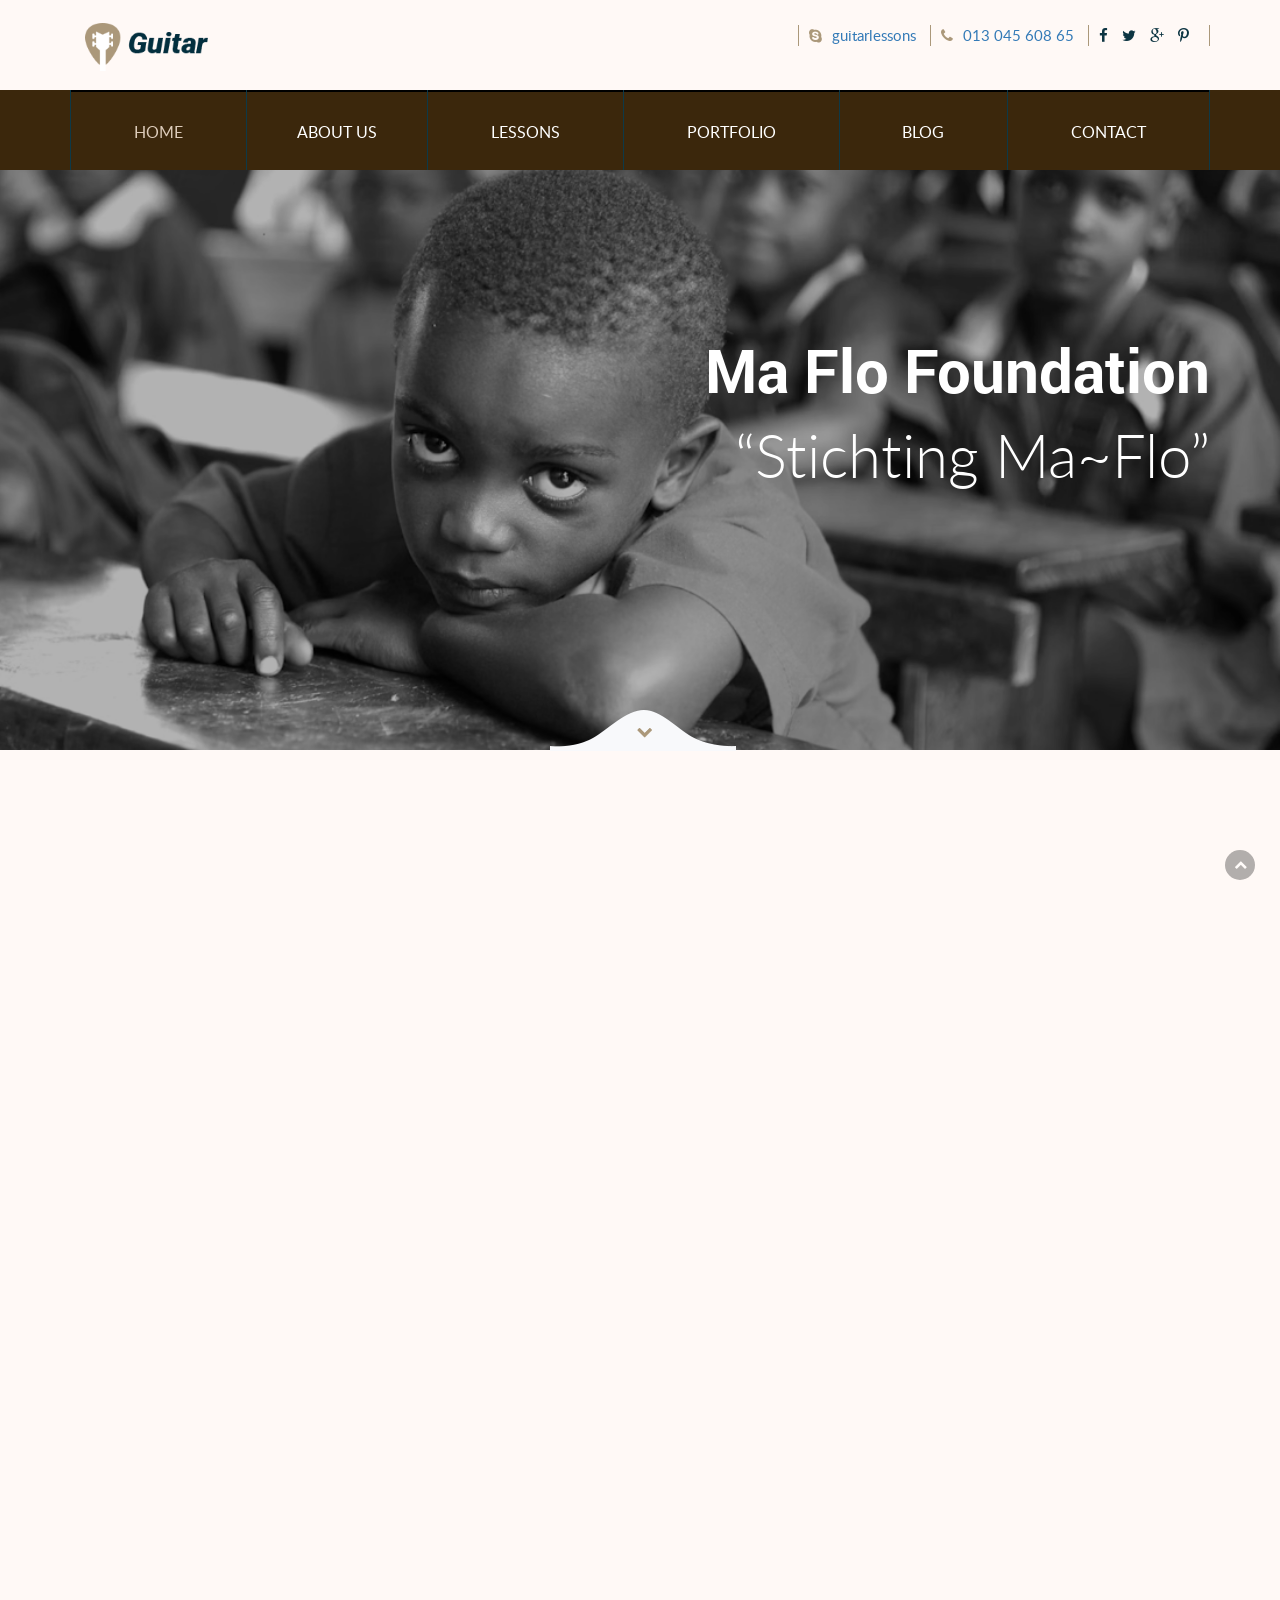
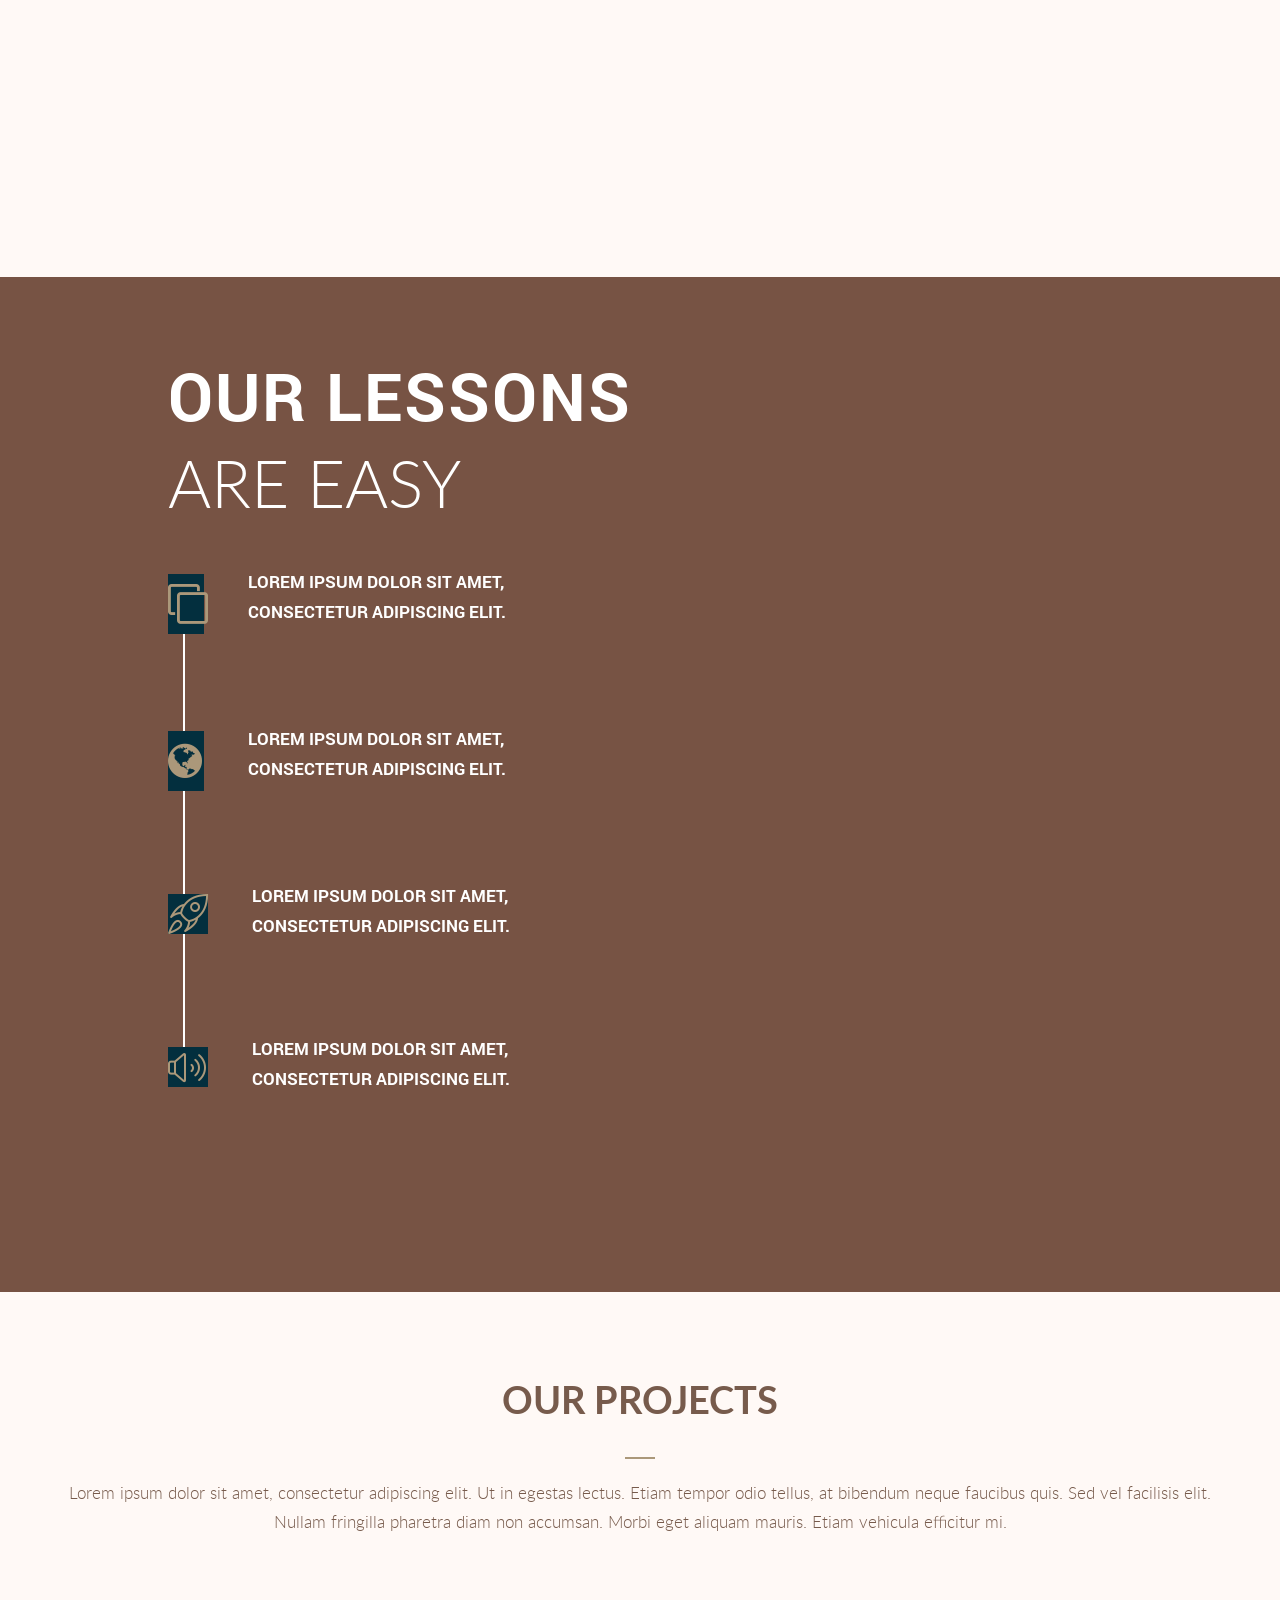
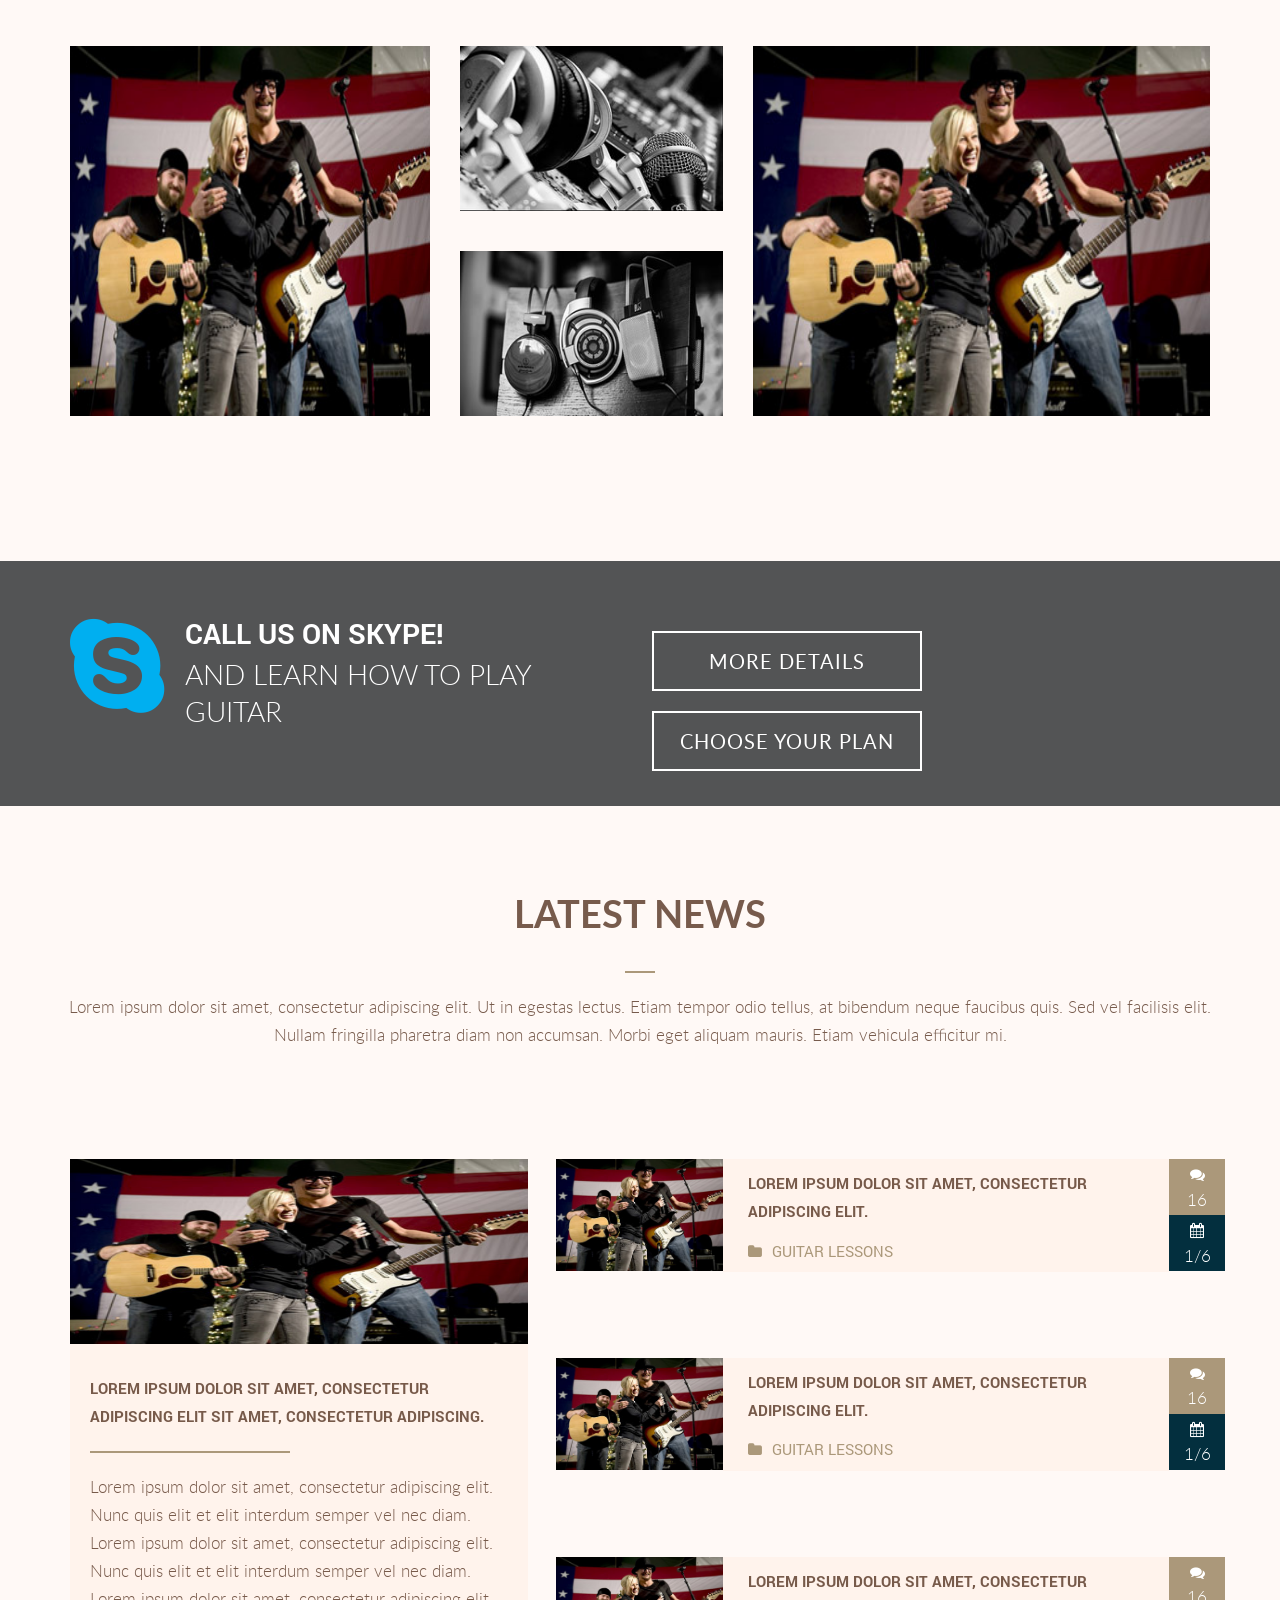
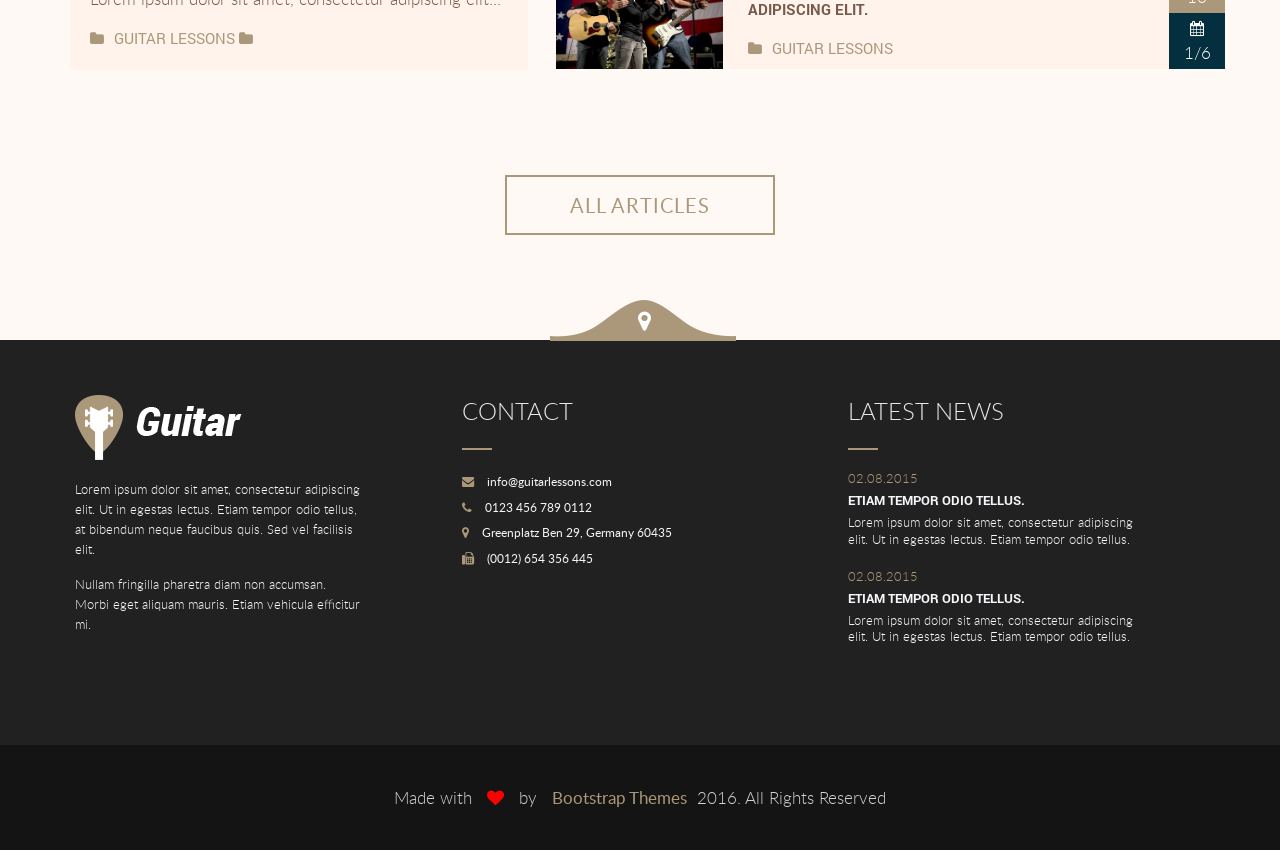
==== theme/actual/index.html @ 255187c0 "New theme" ====
<!doctype html>
<!--[if lt IE 7]>      <html class="no-js lt-ie9 lt-ie8 lt-ie7" lang=""> <![endif]-->
<!--[if IE 7]>         <html class="no-js lt-ie9 lt-ie8" lang=""> <![endif]-->
<!--[if IE 8]>         <html class="no-js lt-ie9" lang=""> <![endif]-->
<!--[if gt IE 8]><!--> <html class="no-js" lang=""> <!--<![endif]-->
    <head>
        <meta charset="utf-8">
        <meta http-equiv="X-UA-Compatible" content="IE=edge,chrome=1">
        <title>Guiter School Education html Template</title>
        <meta name="description" content="">
        <meta name="viewport" content="width=device-width, initial-scale=1">
        <link rel="apple-touch-icon" href="apple-touch-icon.png">


        <link rel="stylesheet" href="assets/css/navmenu/styles.css">
        <link rel="stylesheet" href="assets/css/portfolio.jquery.css">
        <link rel="stylesheet" href="assets/css/fonticons.css">
        <link rel="stylesheet" href="assets/style.css">
        <link rel="stylesheet" href="assets/fonts/stylesheet.css">
        <link rel="stylesheet" href="assets/css/font-awesome.min.css">
        <link rel="stylesheet" href="assets/css/bootstrap.min.css">
        <!--        <link rel="stylesheet" href="assets/css/bootstrap-theme.min.css">-->


        <!--For Plugins external css-->
        <link rel="stylesheet" href="assets/css/plugins.css" />

        <!--Theme custom css -->
        <link rel="stylesheet" href="assets/css/style.css">

        <!--Theme Responsive css-->
        <link rel="stylesheet" href="assets/css/responsive.css" />

        <script src="assets/js/vendor/modernizr-2.8.3-respond-1.4.2.min.js"></script>
    </head>
    <body data-spy="scroll" data-target=".navbar-collapse">
        <!--[if lt IE 8]>
            <p class="browserupgrade">You are using an <strong>outdated</strong> browser. Please <a href="http://browsehappy.com/">upgrade your browser</a> to improve your experience.</p>
        <![endif]-->

        <!--Home page style-->
        <nav>
            <div class="container">
                <div class="nav-top clearfix">
                    <div class="logo">
                        <a  href="" class="navbar-brand"><img src="assets/images/logo.png" alt="Logo" /></a>
                    </div>

                    <div class="head_top_social pull-right">
                        <ul class="list-inline">
                            <li><a href=""><i class="fa fa-skype"></i>guitarlessons</a></li>
                            <li><a href=""><i class="fa fa-phone"></i>013 045 608 65</a></li>
                            <li class="top_socail">
                                <a href=""><i class="fa fa-facebook"></i></a>
                                <a href=""><i class="fa fa-twitter"></i></a>
                                <a href=""><i class="fa fa-google-plus"></i></a>
                                <a href=""><i class="fa fa-pinterest-p"></i></a>
                            </li>

                        </ul>
                    </div>

                    <button class="navbar-toggle" data-target=".navbar-collapse" data-toggle="collapse" type="button">
                        <span class="sr-only">Toggle navigation</span><i class="fa fa-bars"></i>
                    </button>

                </div>
            </div>

            <div class="main-nav navbar-collapse collapse">
                <div class="container">
                    <div class="minilogo">
                        <a  href="" class="navbar-brand"><img src="assets/images/logo2.png" alt="Logo" /></a>
                    </div>
                    <ul class="nav nav-justified">
                        <li><a class="active" href="#home">HOME</a></li>
                        <li><a href="#service">ABOUT US</a></li>
                        <li><a href="#lessons">LESSONS</a></li>
                        <li><a href="#portfolio">PORTFOLIO</a></li>
                        <li><a href="#blog">BLOG</a></li>
                        <li><a href="#contact">CONTACT</a></li>
                    </ul>
                </div>
            </div>
        </nav>



        <section id="home" class="home text-right">
            <div class="overlay">
                <div class="container">
                    <div class="row">
                        <div class="col-sm-8 col-sm-offset-4">
                            <div class="main_home_content">
                                <div class="single_home">
                                    <div class="main_home wow fadeInUp" data-wow-duration="700ms">
                                        <h1>Ma Flo Foundation</h1>
                                        <h1 class="subtitle">&ldquo;Stichting Ma~Flo&rdquo;</h1>

										<!--
                                        <div class="video_play_icon">
                                            <a href="https://www.youtube.com/embed/_l6CQRHIGyg"><i class="fa fa-play-circle-o"></i></a>
                                        </div>
										-->

                                    </div>
                                </div>
                                <div class="single_home">
                                    <div class="main_home wow fadeInUp" data-wow-duration="700ms">
                                        <h1>CHECK OUR VIDEO</h1>
                                        <h1 class="subtitle">LEARNING IN 6 WEEKS</h1>

                                        <div class="video_play_icon">
                                            <a href="https://www.youtube.com/embed/_l6CQRHIGyg"><i class="fa fa-play-circle-o"></i></a>
                                        </div>

                                    </div>
                                </div>
                                <div class="single_home">
                                    <div class="main_home wow fadeInUp" data-wow-duration="700ms">
                                        <h1>CHECK OUR VIDEO</h1>
                                        <h1 class="subtitle">LEARNING IN 6 WEEKS</h1>

                                        <div class="video_play_icon">
                                            <a href="https://www.youtube.com/embed/_l6CQRHIGyg"><i class="fa fa-play-circle-o"></i></a>
                                        </div>

                                    </div>
                                </div>
                            </div>
                        </div>
                    </div>
                </div>
            </div>
        </section>





        <section id="service" class="service">
            <div class="container">
                <div class="row">
                    <a href="#lessons" class="service_border_raund text-center">
                        <img src="assets/images/downicon.png" alt="" />
                    </a>
                    <div class="main_service_area sections text-center">
                        <div class="head_title text-center">
                            <h2>SERVICES</h2>
                            <div class="separator"></div>
                            <p>Lorem ipsum dolor sit amet, consectetur adipiscing elit. Ut in egestas lectus.
                                Etiam tempor odio tellus, at bibendum neque faucibus quis. 
                                Sed vel facilisis elit. Nullam fringilla pharetra diam non accumsan. 
                                Morbi eget aliquam mauris. Etiam vehicula efficitur mi.</p>
                        </div>
                        <div class="col-sm-4">
                            <div class="single_service">
                                <div class="single_service_icon">
                                    <i class="lnr lnr-mic"></i>
                                </div>

                                <h3>RECORDING
                                    SERVICES</h3>
                                <div class="separator"></div>
                            </div>
                        </div>
                        <div class="col-sm-4">
                            <div class="single_service">
                                <div class="single_service_icon">
                                    <i class="lnr lnr-file-add"></i>
                                </div>

                                <h3>YOU GET THE
                                    CERTIFICATE</h3>
                                <div class="separator"></div>
                            </div>
                        </div>
                        <div class="col-sm-4">
                            <div class="single_service">
                                <div class="single_service_icon">
                                    <i class="fa fa-sun-o"></i>
                                </div>

                                <h3>ALL LESSONS ARE
                                    VIA SKYPE</h3>
                                <div class="separator"></div>
                            </div>
                        </div>

                    </div>
                </div>
            </div>
        </section>


        <section id="lessons" class="lessons">
            <div class="container">
                <div class="row">
                    <div class="main_lessons">
                        <div class="col-sm-8 col-sm-offset-1">
                            <div class="main_lessons_area sections">
                                <div class="lesson_title">
                                    <h1>Our LESSONS</h1>
                                    <p>ARE EASY</p>
                                </div>
                                <div class="lesson_content">
                                    <ul class="lessonsborder">
                                        <li> <i class="fa fa-clone"></i> <a href="">Lorem ipsum dolor sit amet, consectetur adipiscing elit.</a></li>
                                        <li> <i class="fa fa-globe"></i> <a href="">Lorem ipsum dolor sit amet, consectetur adipiscing elit.</a></li>
                                        <li> <i class="lnr lnr-rocket"></i> <a href="">Lorem ipsum dolor sit amet, consectetur adipiscing elit.</a></li>
                                        <li> <i class="lnr lnr-volume-high"></i> <a href="">Lorem ipsum dolor sit amet, consectetur adipiscing elit.</a></li>

                                    </ul>
                                </div>
                            </div>
                        </div>
                    </div>
                </div>
            </div>
        </section>


        <section id="portfolio" class="portfolio">
            <div class="container">
                <div class="row">
                    <div class="main_portfolio sections">
                        <div class="head_title text-center">
                            <h2>OUR PROJECTS</h2>
                            <div class="separator"></div>
                            <p>Lorem ipsum dolor sit amet, consectetur adipiscing elit. Ut in egestas lectus. 
                                Etiam tempor odio tellus, at bibendum neque faucibus quis. 
                                Sed vel facilisis elit. Nullam fringilla pharetra diam non accumsan. 
                                Morbi eget aliquam mauris. Etiam vehicula efficitur mi.</p>
                        </div>


                        <div class="mymodalcontentarea modal fade bs-example-modal-lg" id="myModal" tabindex="-1" role="dialog" aria-labelledby="myLargeModalLabel">
                            <div class="modal-dialog modal-lg">
                                <div class="modal-content">
                                    <!--<div class="modal-header">
                                        <button type="button" class="close" data-dismiss="modal" aria-label="Close"><span aria-hidden="true">&times;</span></button>
                                        
                                    </div>-->
                                    <div class="modal-body">
                                        <div class="row">
                                            <div id="carousel-example-generic" class="carousel slide" data-ride="carousel">
                                                <!-- Indicators -->
                                                <ol class="carousel-indicators">
                                                    <li data-target="#carousel-example-generic" data-slide-to="0" class="active"></li>
                                                    <li data-target="#carousel-example-generic" data-slide-to="1"></li>
                                                    <li data-target="#carousel-example-generic" data-slide-to="2"></li>
                                                </ol>

                                                <!-- Wrapper for slides -->
                                                <div class="carousel-inner" role="listbox">
                                                    <div class="item active">
                                                        <div class="col-sm-7">
                                                            <div class="single_left_content">
                                                                <img src="assets/images/blog1.jpg" alt="" />
                                                            </div>
                                                        </div>
                                                        <div class="col-sm-5">
                                                            <div class="single_right_content">
                                                                <div class="singel_top_modal_content">
                                                                    <a class="modal_folder" href=""><i class="fa fa-folder"></i>SHOWS</a>
                                                                    <a class="modal_calander" href=""><i class="fa fa-calendar"></i>21/03/2016</a>
                                                                </div>
                                                                <div class="single_modal_content">
                                                                    <p class="subtitle">Lorem ipsum dolor sit amet, consec
                                                                        tetur adipiscing elit.</p>
                                                                    <div class="separator2"></div>
                                                                    <p>Lorem ipsum dolor sit amet, consectetur adipiscing elit. Ut in egestas lectus. 
                                                                        Etiam tempor odio tellus, at bibendum neque faucibus quis. Sed vel facilisis elit. 
                                                                        Nullam fringilla pharetra diam non accumsan. Morbi eget aliquam mauris.
                                                                        Etiam vehicula efficitur mi.</p>

                                                                    <a href="" class="btn btn-primary">Go To Project</a>
                                                                </div>
                                                                <div class="modal_socail">
                                                                    <p>
                                                                        share: <a href=""><i class="fa fa-facebook"></i></a>
                                                                        <a href=""><i class="fa fa-twitter"></i></a>
                                                                        <a href=""><i class="fa fa-google-plus"></i></a>
                                                                    </p>
                                                                </div>
                                                            </div>
                                                        </div>

                                                    </div>
                                                    <div class="item">
                                                        <div class="col-sm-7">
                                                            <div class="single_left_content">
                                                                <img src="assets/images/blog1.jpg" alt="" />
                                                            </div>
                                                        </div>
                                                        <div class="col-sm-5">
                                                            <div class="single_right_content">
                                                                <div class="singel_top_modal_content">
                                                                    <a class="modal_folder" href=""><i class="fa fa-folder"></i>SHOWS</a>
                                                                    <a class="modal_calander" href=""><i class="fa fa-calendar"></i>21/03/2016</a>
                                                                </div>
                                                                <div class="single_modal_content">
                                                                    <p class="subtitle">Lorem ipsum dolor sit amet, consec
                                                                        tetur adipiscing elit.</p>
                                                                    <div class="separator2"></div>
                                                                    <p>Lorem ipsum dolor sit amet, consectetur adipiscing elit. Ut in egestas lectus. 
                                                                        Etiam tempor odio tellus, at bibendum neque faucibus quis. Sed vel facilisis elit. 
                                                                        Nullam fringilla pharetra diam non accumsan. Morbi eget aliquam mauris.
                                                                        Etiam vehicula efficitur mi.</p>

                                                                    <a href="" class="btn btn-primary">Go To Project</a>
                                                                </div>
                                                                <div class="modal_socail">
                                                                    <p>
                                                                        share: <a href=""><i class="fa fa-facebook"></i></a>
                                                                        <a href=""><i class="fa fa-twitter"></i></a>
                                                                        <a href=""><i class="fa fa-google-plus"></i></a>
                                                                    </p>
                                                                </div>
                                                            </div>
                                                        </div>

                                                    </div>
                                                    <div class="item">
                                                        <div class="col-sm-7">
                                                            <div class="single_left_content">
                                                                <img src="assets/images/blog1.jpg" alt="" />
                                                            </div>
                                                        </div>
                                                        <div class="col-sm-5">
                                                            <div class="single_right_content">
                                                                <div class="singel_top_modal_content">
                                                                    <a class="modal_folder" href=""><i class="fa fa-folder"></i>SHOWS</a>
                                                                    <a class="modal_calander" href=""><i class="fa fa-calendar"></i>21/03/2016</a>
                                                                </div>
                                                                <div class="single_modal_content">
                                                                    <p class="subtitle">Lorem ipsum dolor sit amet, consec
                                                                        tetur adipiscing elit.</p>
                                                                    <div class="separator2"></div>
                                                                    <p>Lorem ipsum dolor sit amet, consectetur adipiscing elit. Ut in egestas lectus. 
                                                                        Etiam tempor odio tellus, at bibendum neque faucibus quis. Sed vel facilisis elit. 
                                                                        Nullam fringilla pharetra diam non accumsan. Morbi eget aliquam mauris.
                                                                        Etiam vehicula efficitur mi.</p>

                                                                    <a href="" class="btn btn-primary">Go To Project</a>
                                                                </div>
                                                                <div class="modal_socail">
                                                                    <p>
                                                                        share: <a href=""><i class="fa fa-facebook"></i></a>
                                                                        <a href=""><i class="fa fa-twitter"></i></a>
                                                                        <a href=""><i class="fa fa-google-plus"></i></a>
                                                                    </p>
                                                                </div>
                                                            </div>
                                                        </div>

                                                    </div>
                                                </div>
                                            </div>

                                        </div>

                                    </div>
                                    <div class="modal-footer">
                                        <button type="button" class="close" data-dismiss="modal" aria-label="Close"><span aria-hidden="true">&times;</span></button>
                                    </div>
                                </div>
                            </div>

                        </div>


                        <div class="main_portfolio_content_area">
                            <div class="main_portfolio_content">
                                <div class="single_portfolio_content">
                                    <div class="col-sm-4 col-xs-12">
                                        <div data-toggle="modal" data-target="#myModal" class="single_content_item">                                           
                                            <img src="assets/images/blog1.jpg" alt="" />
                                            <div class="single_portfolio_overlay">
                                                <a href=""><i class="fa fa-folder"></i> Music</a>
                                            </div>
                                        </div>
                                    </div>
                                    <div class="col-sm-3 col-xs-12">
                                        <div class="row">
                                            <div class="col-sm-12 col-xs-12">
                                                <div data-toggle="modal" data-target="#myModal" class="single_content_item single_content_item2">
                                                    <img src="assets/images/pf3.jpg" alt="" />
                                                    <div class="single_portfolio_overlay">
                                                        <a href=""><i class="fa fa-folder"></i> Music</a>
                                                    </div>
                                                </div> 
                                            </div>
                                            <div class="col-sm-12 col-xs-12">
                                                <div data-toggle="modal" data-target="#myModal" class="single_content_item single_content_item2">
                                                    <img src="assets/images/pf33.jpg" alt="" />
                                                    <div class="single_portfolio_overlay">
                                                        <a href=""><i class="fa fa-folder"></i> Music</a>
                                                    </div>
                                                </div>
                                            </div>
                                        </div>
                                    </div>
                                    <div class="col-sm-5 col-xs-12">
                                        <div data-toggle="modal" data-target="#myModal" class="single_content_item">
                                            <img src="assets/images/blog1.jpg" alt="" />
                                            <div class="single_portfolio_overlay">
                                                <a href=""><i class="fa fa-folder"></i> Music</a>
                                            </div>
                                        </div>
                                    </div>
                                </div>
                            </div>
                        </div>
                    </div>
                </div>
            </div>
        </section>



        <section id="callus" class="callus">
		<div class="callus_overlay">
            <div class="container">
                <div class="row">
                    <div class="main_callus">
                        <div class="col-sm-6 col-xs-12">
                            <div class="single_callus">
                                <div class="skypeicon_left">
                                    <i class="fa fa-skype"></i>
                                </div>
                                <div class="skypeicon_right">
                                    <h2>Call us on Skype!</h2>
                                    <h3>AND LEARN HOW TO PLAY GUITAR</h3>
                                </div>
                            </div>
                        </div>
                        <div class="col-sm-6 col-xs-12">
                            <div class="single_callus_right">
                                <a href="" class="btn btn-larg">MORE DETAILS</a>
                                <a href="" class="btn btn-larg">CHOOSE YOUR PLAN</a>
                            </div>
                        </div>
                    </div>
                </div>
            </div>
		</div>
        </section>


        <section id="blog" class="news">
            <div class="container">
                <div class="row">
                    <div class="main_news sections">
                        <div class="head_title text-center">
                            <h2>LATEST NEWS</h2>
                            <div class="separator"></div>
                            <p>Lorem ipsum dolor sit amet, consectetur adipiscing elit. Ut in egestas lectus. 
                                Etiam tempor odio tellus, at bibendum neque faucibus quis. 
                                Sed vel facilisis elit. Nullam fringilla pharetra diam non accumsan. 
                                Morbi eget aliquam mauris. Etiam vehicula efficitur mi.</p>
                        </div>


                        <div class="main_news_content_area">
                            <div class="main_news_content">
                                <div class="col-sm-5 ">
                                    <div class="single_news_content_left">
                                        <div class="news_content_left_thumbnail">
                                            <img src="assets/images/blog1.jpg" alt="" />
                                        </div>
                                        <div class="news_content_left_content">
                                            <p class="subtitle">Lorem ipsum dolor sit amet, consectetur adipiscing elit sit amet, consectetur adipiscing.</p>
                                            <div class="separator2"></div>
                                            <p>Lorem ipsum dolor sit amet, consectetur adipiscing elit. Nunc quis elit et elit interdum semper vel nec diam. 
                                                Lorem ipsum dolor sit amet, consectetur adipiscing elit. Nunc quis elit et elit interdum semper vel nec diam. 
                                                Lorem ipsum dolor sit amet, consectetur adipiscing elit...</p>

                                            <div class="news_content_left_bottom">
                                                <a class="news_icon" href=""><i class="fa fa-folder"></i>guitar lessons</a>
                                                <a href="" class="news_right_icon"><i class="fa fa-folder"></i></a>
                                            </div>
                                        </div>

                                    </div>
                                </div>
                                <div class="col-sm-7 col-xs-12">
                                    <div class="news_right_content">
                                        <div class="single_news_right_content">
                                            <div class="row">
                                                <div class="col-sm-3 col-xs-3 no-padding">
                                                    <div class="single_right_img">
                                                        <img src="assets/images/blog1.jpg" alt="" />
                                                    </div>
                                                </div>
                                                <div class="col-sm-8 col-xs-8 no-padding">
                                                    <div class="single_right_content">
                                                        <p class="subtitle">Lorem ipsum dolor sit amet, consectetur adipiscing elit.</p>
                                                        <a class="news_icon" href=""><i class="fa fa-folder"></i>guitar lessons</a>
                                                    </div>
                                                </div>
                                                <div class="col-sm-1 col-xs-1 no-padding">
                                                    <div class="single_icon_area text-center">
                                                        <div class="single_icon_content">
                                                            <i class="fa fa-comments"></i>
                                                            <p href="">16</p>
                                                        </div>
                                                        <div class="single_icon_content single_icon_content_calander">
                                                            <i class="fa fa-calendar"></i>
                                                            <p href="">1/6</p>
                                                        </div>
                                                    </div>
                                                </div>
                                            </div>
                                        </div>
                                        <div class="single_news_right_content">
                                            <div class="row">
                                                <div class="col-sm-3 col-xs-3 no-padding">
                                                    <div class="single_right_img">
                                                        <img src="assets/images/blog1.jpg" alt="" />
                                                    </div>
                                                </div>
                                                <div class="col-sm-8 col-xs-8 no-padding">
                                                    <div class="single_right_content">
                                                        <p class="subtitle">Lorem ipsum dolor sit amet, consectetur adipiscing elit.</p>
                                                        <a class="news_icon" href=""><i class="fa fa-folder"></i>guitar lessons</a>
                                                    </div>
                                                </div>
                                                <div class="col-sm-1 col-xs-1 no-padding">
                                                    <div class="single_icon_area text-center">
                                                        <div class="single_icon_content">
                                                            <i class="fa fa-comments"></i>
                                                            <p href="">16</p>
                                                        </div>
                                                        <div class="single_icon_content single_icon_content_calander">
                                                            <i class="fa fa-calendar"></i>
                                                            <p href="">1/6</p>
                                                        </div>
                                                    </div>
                                                </div>
                                            </div>
                                        </div>
                                        <div class="single_news_right_content">
                                            <div class="row">
                                                <div class="col-sm-3 col-xs-3 no-padding">
                                                    <div class="single_right_img">
                                                        <img src="assets/images/blog1.jpg" alt="" />
                                                    </div>
                                                </div>
                                                <div class="col-sm-8 col-xs-8 no-padding">
                                                    <div class="single_right_content">
                                                        <p class="subtitle">Lorem ipsum dolor sit amet, consectetur adipiscing elit.</p>
                                                        <a class="news_icon" href=""><i class="fa fa-folder"></i>guitar lessons</a>
                                                    </div>
                                                </div>
                                                <div class="col-sm-1 col-xs-1 no-padding">
                                                    <div class="single_icon_area text-center">
                                                        <div class="single_icon_content">
                                                            <i class="fa fa-comments"></i>
                                                            <p href="">16</p>
                                                        </div>
                                                        <div class="single_icon_content single_icon_content_calander">
                                                            <i class="fa fa-calendar"></i>
                                                            <p href="">1/6</p>
                                                        </div>
                                                    </div>
                                                </div>
                                            </div>
                                        </div>
                                    </div>
                                </div>
                            </div>
                        </div>
                        <div class="bottom_btn_area_content text-center">
                            <a href="" class="btn btn-larg btn_news_color">ALL ARTICLES</a>
                        </div>
                    </div>
                </div>
            </div>
        </section>



        <section id="testimonial" class="testimonial">
            <div class="container">
                <div class="row">
                    <div class="main_testimonial_area sections text-center">
                        <div class="head_title">
                            <h2>TESTIMONIALS</h2>
                            <div class="separator"></div>
                        </div>
                        <div class="main_testimonial_content">
                            <div class="single_testimonial">
                                <div class="single_test_thumbnail">
                                    <img class="img-circle img-responsive" src="assets/images/man3.png" alt="" />
                                </div>
                                <div class="single_test_content">
                                    <p>Lorem ipsum dolor sit amet, consectetur adipiscing elit. Ut in egestas lectus. Etiam tempor odio tellus,
                                        at bibendum neque faucibus quis. Sed vel facilisis elit. Nullam fringilla pharetra diam non accumsan. 
                                        Morbi eget aliquam mauris. Etiam vehicula efficitur mi.</p>

                                    <div class="single_author_content">
                                        <h2>Andreea Koronikova</h2>
                                        <p>Music Teacher</p>
                                    </div>
                                </div>
                            </div>
                            <div class="single_testimonial">
                                <div class="single_test_thumbnail">
                                    <img class="img-circle img-responsive" src="assets/images/man3.png" alt="" />
                                </div>
                                <div class="single_test_content">
                                    <p>Lorem ipsum dolor sit amet, consectetur adipiscing elit. Ut in egestas lectus. Etiam tempor odio tellus,
                                        at bibendum neque faucibus quis. Sed vel facilisis elit. Nullam fringilla pharetra diam non accumsan. 
                                        Morbi eget aliquam mauris. Etiam vehicula efficitur mi.</p>

                                    <div class="single_author_content">
                                        <h2>Andreea Koronikova</h2>
                                        <p>Music Teacher</p>
                                    </div>
                                </div>
                            </div>

                        </div>
                    </div>
                </div>
            </div>
        </section>

        <section id="contact" class="contact">
            <a href="#footer" class="service_border_raund text-center">
                <img src="assets/images/mapdownicon.png" alt="" />
            </a>
            <div class="ourmaps">
                <div class="container">

                    <div class="row">
                        <div class="main_maps">
                            <div class="maps"></div>
                        </div>
                    </div>
                </div>
            </div>
        </section>



        <section id="footer_widget" class="footer_widget">
            <div class="container">
                <div class="row">
                    <div class="main_widget">


                        <div class="row">
                            <div class="col-sm-4">
                                <div class="single_widget wow fadeIn" data-wow-duration="800ms">
                                    <div class="footer_logo">
                                        <img src="assets/images/logo2.png" alt="" />
                                    </div>
                                    <p>Lorem ipsum dolor sit amet, consectetur adipiscing elit. Ut in egestas lectus. 
                                        Etiam tempor odio tellus, at bibendum neque faucibus quis. Sed vel facilisis elit. </p>
                                    <p>Nullam fringilla pharetra diam non accumsan. Morbi eget aliquam mauris. 
                                        Etiam vehicula efficitur mi.</p>
                                </div>
                            </div>
                            <div class="col-sm-4">
                                <div class="single_widget wow fadeIn" data-wow-duration="800ms">
                                    <h4 class="footer_title">CONTACT</h4>
                                    <div class="separator3"></div>
                                    <ul>
                                        <li><a href=""><i class="fa fa-envelope"></i> info@guitarlessons.com</a></li>
                                        <li><a href=""><i class="fa fa-phone"></i> 0123 456 789 0112</a></li>
                                        <li><a href=""><i class="fa fa-map-marker"></i> Greenplatz Ben 29, Germany 60435</a></li>
                                        <li><a href=""><i class="fa fa-fax"></i> (0012) 654 356 445</a></li>
                                    </ul>
                                </div>
                            </div>
                            <div class="col-sm-4">
                                <div class="single_widget wow fadeIn" data-wow-duration="800ms">
                                    <h4 class="footer_title">LATEST NEWS</h4>
                                    <div class="separator3"></div>
                                    <ul>
                                        <li class="single_latest_news">
                                            <p class="latest_date">02.08.2015</p>
                                            <p class="subtitle">Etiam tempor odio tellus.</p>
                                            <p class="details">Lorem ipsum dolor sit amet, consectetur adipiscing elit. Ut in egestas lectus. Etiam tempor odio tellus.</p>
                                        </li>

                                        <li class="single_latest_news">
                                            <p class="latest_date">02.08.2015</p>
                                            <p class="subtitle">Etiam tempor odio tellus.</p>
                                            <p class="details">Lorem ipsum dolor sit amet, consectetur adipiscing elit. Ut in egestas lectus. Etiam tempor odio tellus.</p>
                                        </li>

                                    </ul>
                                </div>
                            </div>
                        </div>



                    </div>
                </div>
            </div>
        </section>





        <footer id="footer" class="footer">
            <div class="container">
                <div class="row">

                    <div class="col-md-12 col-sm-12">
                        <div class="copyright_text text-center">
                            <p class=" wow fadeInRight" data-wow-duration="1s">Made with <i class="fa fa-heart"></i> by <a href="http://bootstrapthemes.co">Bootstrap Themes</a>2016. All Rights Reserved</p>
                        </div>
                    </div>
                </div>
            </div>
        </footer>



        <!-- START SCROLL TO TOP  -->

        <div class="scrollup">
            <a href="#"><i class="fa fa-chevron-up"></i></a>
        </div>

        <script src="assets/js/vendor/jquery-1.11.2.min.js"></script>
        <script src="assets/js/vendor/bootstrap.min.js"></script>

        <script src="assets/js/jquery.easypiechart.min.js"></script>
        <script src="assets/js/portfolio.jquery.js"></script>
        <script src="assets/js/jquery.mixitup.min.js"></script>
        <script src="assets/js/jquery.easing.1.3.js"></script>
        <script src="assets/js/jquery.slicknav.min.js"></script>
        <!--This is link only for gmaps-->
        <script src="http://maps.google.com/maps/api/js"></script>
        <script src="assets/js/gmaps.min.js"></script>
        <script>
            var map = new GMaps({
                el: '.ourmaps',
                scrollwheel: false,
                lat: -12.043333,
                lng: -77.028333
            });
        </script>



        <script src="assets/js/plugins.js"></script>
        <script src="assets/js/main.js"></script>

    </body>
</html>
---- theme/actual/assets/css/navmenu/styles.css ----
:root {
  --navbar-color: #3B270C; /*#032f3e*/
  --background-color: #FFF9F6;
}
/*html,body {
  width:100%
}

body {
  font-family:"Roboto Condensed",sans-serif;
  color:#000;
  background-color:#f1f1f1;
  font-size:15px;
  padding-bottom:50px
}*/

/*h1 {
  font-size:60px;
  letter-spacing:-.03em
}

p {
  margin-bottom:15px
}

a {
  color:#55acee
}

a:hover {
  color:#000;
  text-decoration:none
}*/

nav {
    height:141px;
    background:var(--background-color);
    border-bottom:1px solid #ccc;
    width:100%;
    position:fixed;
    top:0;
    left:0;
    z-index:10;
    -webkit-transition:all .3s;
    -moz-transition:all .3s;
    transition:all .3s
}

nav .wrapper {
    width:960px;
    margin:0 auto
}

nav h1 {
    margin:0;
    padding:0;
    line-height:36px;
    font-size:36px;
    margin-left:10px
}

.logo {
    float:left;
    
}

.nav-top {
    height:90px;
    padding-top:25px;
    margin-top:0;
    -webkit-transition:all .3s;
    -moz-transition:all .3s;
    transition:all .3s
}

.nav-top .logo {
    margin-top:-2px
}

.nav-top .search {
    float:right;
    width:40%;
    position:relative
}

.nav-top .search input[type="text"] {
    background:#fff;
    border:1px solid #ddd;
    border-radius:20px;
    color:#333;
    font-size:17px;
    height:40px;
    outline:0;
    padding:0 50px 0 15px;
    transition:background-color .15s;
    width:100%
}

.nav-top .search .search-submit {
    cursor:pointer;
    height:40px;
    position:absolute;
    right:0;
    top:-2px;
    width:50px;
    background:none;
    border:0;
    font-size:20px;
    color:#333;
    opacity:.5
}

.nav-top .search .search-submit:hover {
    color:#55acee;
    opacity:1
}

.nav-top .navbar-toggle {
    margin-top:-2px;
    margin-right:0
}

.nav-top .navbar-toggle .fa {
    color:#888;
    font-size:28px
}

.navbar-collapse {
    padding:0
}

.navbar-collapse.in {
    overflow:visible
}

.main-nav {
    width:100%;
    box-shadow:inset 0 1px #e2e2e2;
    background: var(--navbar-color);
    height: 80px;
}

.main-nav .container {
    position:relative
}

.main-nav .minilogo {
    position:relative;
    position:absolute;
    top:15px;
    left:-100%;
    -webkit-transition:all .3s;
    -moz-transition:all .3s;
    transition:all .3s
}

.main-nav .minilogo h1 {
    font-size:20px
}

.main-nav ul.nav {
    list-style-type:none;
    background-color:transparent;
    -webkit-transition:padding .3s;
    -moz-transition:padding .3s;
    transition:padding .3s
}

.main-nav ul.nav > li {
    vertical-align:top;
    border-left:1px solid #0d3948;
        
}
.main-nav ul.nav > li:last-child {
    border-right:1px solid #0d3948;
        
}

.main-nav ul.nav > li > a {
    border-top:2px solid #000;
    height:80px;
    line-height:80px;
    font-size:16px;
    background-color:transparent;
    padding:0;
    color:#fff;
    margin:0;
    text-transform: uppercase;
}

.main-nav ul.nav > li > a.active,.main-nav ul.nav > li > a:hover {

    color:#DDCCBB;
}
/*
.main-nav ul.nav > li:nth-child(1) > a {
    border-color:#55acee
}

.main-nav ul.nav > li:nth-child(2) > a {
    border-color:#fc5e6a
}

.main-nav ul.nav > li:nth-child(3) > a {
    border-color:#b9de7f
}

.main-nav ul.nav > li:nth-child(4) > a {
    border-color:#4e4e93
}

.main-nav ul.nav > li:nth-child(5) > a {
    border-color:#fe9e69
}

.main-nav ul.nav > li:nth-child(6) > a {
    border-color:#5fd5c0
}

.main-nav ul.nav > li:nth-child(7) > a {
    border-color:#bf8dc8
}*/

section.stretch {
    height:1600px;
    width:100%
}

section.stretch p {
    font-size:80px;
    color:#d2d2d2;
    text-align:center;
    position:relative;
    margin-top:320px
}

section.stretch p.bottom {
    top:100%
}

nav.small {
    height:51px
}

nav.small .nav-top {
    margin-top:-90px
}

nav.small .main-nav {
    box-shadow:none
}

nav.small ul.nav {
    padding-left:150px
}

nav.small .minilogo {
    left:0
}

@media (max-width: 992px) {
    nav.small .minilogo {
        left:10px
    }
}

@media (max-width: 767px) {
    nav {
        height:81px!important
    }

    nav .nav-top {
        padding-top:20px;
        height:80px
    }

    .main-nav .container {
        padding:0
    }

    .main-nav .container ul.nav {
        border-bottom:1px solid #ccc
    }

    nav.small .nav-top {
        margin-top:0
    }

    nav.small ul.nav {
        padding-left:0
    }

    nav.small .minilogo {
        display:none
    }
}
---- theme/actual/assets/css/fonticons.css ----
@font-face {
	font-family: 'Linearicons-Free';
	src:url('../fonts/Linearicons-Free.eot?w118d');
	src:url('../fonts/Linearicons-Free.eot?#iefixw118d') format('embedded-opentype'),
		url('../fonts/Linearicons-Free.woff2?w118d') format('woff2'),
		url('../fonts/Linearicons-Free.woff?w118d') format('woff'),
		url('../fonts/Linearicons-Free.ttf?w118d') format('truetype'),
		url('../fonts/Linearicons-Free.svg?w118d#Linearicons-Free') format('svg');
	font-weight: normal;
	font-style: normal;
}

.lnr {
	font-family: 'Linearicons-Free';
	speak: none;
	font-style: normal;
	font-weight: normal;
	font-variant: normal;
	text-transform: none;
	line-height: 1;

	/* Better Font Rendering =========== */
	-webkit-font-smoothing: antialiased;
	-moz-osx-font-smoothing: grayscale;
}

.lnr-home:before {
	content: "\e800";
}
.lnr-apartment:before {
	content: "\e801";
}
.lnr-pencil:before {
	content: "\e802";
}
.lnr-magic-wand:before {
	content: "\e803";
}
.lnr-drop:before {
	content: "\e804";
}
.lnr-lighter:before {
	content: "\e805";
}
.lnr-poop:before {
	content: "\e806";
}
.lnr-sun:before {
	content: "\e807";
}
.lnr-moon:before {
	content: "\e808";
}
.lnr-cloud:before {
	content: "\e809";
}
.lnr-cloud-upload:before {
	content: "\e80a";
}
.lnr-cloud-download:before {
	content: "\e80b";
}
.lnr-cloud-sync:before {
	content: "\e80c";
}
.lnr-cloud-check:before {
	content: "\e80d";
}
.lnr-database:before {
	content: "\e80e";
}
.lnr-lock:before {
	content: "\e80f";
}
.lnr-cog:before {
	content: "\e810";
}
.lnr-trash:before {
	content: "\e811";
}
.lnr-dice:before {
	content: "\e812";
}
.lnr-heart:before {
	content: "\e813";
}
.lnr-star:before {
	content: "\e814";
}
.lnr-star-half:before {
	content: "\e815";
}
.lnr-star-empty:before {
	content: "\e816";
}
.lnr-flag:before {
	content: "\e817";
}
.lnr-envelope:before {
	content: "\e818";
}
.lnr-paperclip:before {
	content: "\e819";
}
.lnr-inbox:before {
	content: "\e81a";
}
.lnr-eye:before {
	content: "\e81b";
}
.lnr-printer:before {
	content: "\e81c";
}
.lnr-file-empty:before {
	content: "\e81d";
}
.lnr-file-add:before {
	content: "\e81e";
}
.lnr-enter:before {
	content: "\e81f";
}
.lnr-exit:before {
	content: "\e820";
}
.lnr-graduation-hat:before {
	content: "\e821";
}
.lnr-license:before {
	content: "\e822";
}
.lnr-music-note:before {
	content: "\e823";
}
.lnr-film-play:before {
	content: "\e824";
}
.lnr-camera-video:before {
	content: "\e825";
}
.lnr-camera:before {
	content: "\e826";
}
.lnr-picture:before {
	content: "\e827";
}
.lnr-book:before {
	content: "\e828";
}
.lnr-bookmark:before {
	content: "\e829";
}
.lnr-user:before {
	content: "\e82a";
}
.lnr-users:before {
	content: "\e82b";
}
.lnr-shirt:before {
	content: "\e82c";
}
.lnr-store:before {
	content: "\e82d";
}
.lnr-cart:before {
	content: "\e82e";
}
.lnr-tag:before {
	content: "\e82f";
}
.lnr-phone-handset:before {
	content: "\e830";
}
.lnr-phone:before {
	content: "\e831";
}
.lnr-pushpin:before {
	content: "\e832";
}
.lnr-map-marker:before {
	content: "\e833";
}
.lnr-map:before {
	content: "\e834";
}
.lnr-location:before {
	content: "\e835";
}
.lnr-calendar-full:before {
	content: "\e836";
}
.lnr-keyboard:before {
	content: "\e837";
}
.lnr-spell-check:before {
	content: "\e838";
}
.lnr-screen:before {
	content: "\e839";
}
.lnr-smartphone:before {
	content: "\e83a";
}
.lnr-tablet:before {
	content: "\e83b";
}
.lnr-laptop:before {
	content: "\e83c";
}
.lnr-laptop-phone:before {
	content: "\e83d";
}
.lnr-power-switch:before {
	content: "\e83e";
}
.lnr-bubble:before {
	content: "\e83f";
}
.lnr-heart-pulse:before {
	content: "\e840";
}
.lnr-construction:before {
	content: "\e841";
}
.lnr-pie-chart:before {
	content: "\e842";
}
.lnr-chart-bars:before {
	content: "\e843";
}
.lnr-gift:before {
	content: "\e844";
}
.lnr-diamond:before {
	content: "\e845";
}
.lnr-linearicons:before {
	content: "\e846";
}
.lnr-dinner:before {
	content: "\e847";
}
.lnr-coffee-cup:before {
	content: "\e848";
}
.lnr-leaf:before {
	content: "\e849";
}
.lnr-paw:before {
	content: "\e84a";
}
.lnr-rocket:before {
	content: "\e84b";
}
.lnr-briefcase:before {
	content: "\e84c";
}
.lnr-bus:before {
	content: "\e84d";
}
.lnr-car:before {
	content: "\e84e";
}
.lnr-train:before {
	content: "\e84f";
}
.lnr-bicycle:before {
	content: "\e850";
}
.lnr-wheelchair:before {
	content: "\e851";
}
.lnr-select:before {
	content: "\e852";
}
.lnr-earth:before {
	content: "\e853";
}
.lnr-smile:before {
	content: "\e854";
}
.lnr-sad:before {
	content: "\e855";
}
.lnr-neutral:before {
	content: "\e856";
}
.lnr-mustache:before {
	content: "\e857";
}
.lnr-alarm:before {
	content: "\e858";
}
.lnr-bullhorn:before {
	content: "\e859";
}
.lnr-volume-high:before {
	content: "\e85a";
}
.lnr-volume-medium:before {
	content: "\e85b";
}
.lnr-volume-low:before {
	content: "\e85c";
}
.lnr-volume:before {
	content: "\e85d";
}
.lnr-mic:before {
	content: "\e85e";
}
.lnr-hourglass:before {
	content: "\e85f";
}
.lnr-undo:before {
	content: "\e860";
}
.lnr-redo:before {
	content: "\e861";
}
.lnr-sync:before {
	content: "\e862";
}
.lnr-history:before {
	content: "\e863";
}
.lnr-clock:before {
	content: "\e864";
}
.lnr-download:before {
	content: "\e865";
}
.lnr-upload:before {
	content: "\e866";
}
.lnr-enter-down:before {
	content: "\e867";
}
.lnr-exit-up:before {
	content: "\e868";
}
.lnr-bug:before {
	content: "\e869";
}
.lnr-code:before {
	content: "\e86a";
}
.lnr-link:before {
	content: "\e86b";
}
.lnr-unlink:before {
	content: "\e86c";
}
.lnr-thumbs-up:before {
	content: "\e86d";
}
.lnr-thumbs-down:before {
	content: "\e86e";
}
.lnr-magnifier:before {
	content: "\e86f";
}
.lnr-cross:before {
	content: "\e870";
}
.lnr-menu:before {
	content: "\e871";
}
.lnr-list:before {
	content: "\e872";
}
.lnr-chevron-up:before {
	content: "\e873";
}
.lnr-chevron-down:before {
	content: "\e874";
}
.lnr-chevron-left:before {
	content: "\e875";
}
.lnr-chevron-right:before {
	content: "\e876";
}
.lnr-arrow-up:before {
	content: "\e877";
}
.lnr-arrow-down:before {
	content: "\e878";
}
.lnr-arrow-left:before {
	content: "\e879";
}
.lnr-arrow-right:before {
	content: "\e87a";
}
.lnr-move:before {
	content: "\e87b";
}
.lnr-warning:before {
	content: "\e87c";
}
.lnr-question-circle:before {
	content: "\e87d";
}
.lnr-menu-circle:before {
	content: "\e87e";
}
.lnr-checkmark-circle:before {
	content: "\e87f";
}
.lnr-cross-circle:before {
	content: "\e880";
}
.lnr-plus-circle:before {
	content: "\e881";
}
.lnr-circle-minus:before {
	content: "\e882";
}
.lnr-arrow-up-circle:before {
	content: "\e883";
}
.lnr-arrow-down-circle:before {
	content: "\e884";
}
.lnr-arrow-left-circle:before {
	content: "\e885";
}
.lnr-arrow-right-circle:before {
	content: "\e886";
}
.lnr-chevron-up-circle:before {
	content: "\e887";
}
.lnr-chevron-down-circle:before {
	content: "\e888";
}
.lnr-chevron-left-circle:before {
	content: "\e889";
}
.lnr-chevron-right-circle:before {
	content: "\e88a";
}
.lnr-crop:before {
	content: "\e88b";
}
.lnr-frame-expand:before {
	content: "\e88c";
}
.lnr-frame-contract:before {
	content: "\e88d";
}
.lnr-layers:before {
	content: "\e88e";
}
.lnr-funnel:before {
	content: "\e88f";
}
.lnr-text-format:before {
	content: "\e890";
}
.lnr-text-format-remove:before {
	content: "\e891";
}
.lnr-text-size:before {
	content: "\e892";
}
.lnr-bold:before {
	content: "\e893";
}
.lnr-italic:before {
	content: "\e894";
}
.lnr-underline:before {
	content: "\e895";
}
.lnr-strikethrough:before {
	content: "\e896";
}
.lnr-highlight:before {
	content: "\e897";
}
.lnr-text-align-left:before {
	content: "\e898";
}
.lnr-text-align-center:before {
	content: "\e899";
}
.lnr-text-align-right:before {
	content: "\e89a";
}
.lnr-text-align-justify:before {
	content: "\e89b";
}
.lnr-line-spacing:before {
	content: "\e89c";
}
.lnr-indent-increase:before {
	content: "\e89d";
}
.lnr-indent-decrease:before {
	content: "\e89e";
}
.lnr-pilcrow:before {
	content: "\e89f";
}
.lnr-direction-ltr:before {
	content: "\e8a0";
}
.lnr-direction-rtl:before {
	content: "\e8a1";
}
.lnr-page-break:before {
	content: "\e8a2";
}
.lnr-sort-alpha-asc:before {
	content: "\e8a3";
}
.lnr-sort-amount-asc:before {
	content: "\e8a4";
}
.lnr-hand:before {
	content: "\e8a5";
}
.lnr-pointer-up:before {
	content: "\e8a6";
}
.lnr-pointer-right:before {
	content: "\e8a7";
}
.lnr-pointer-down:before {
	content: "\e8a8";
}
.lnr-pointer-left:before {
	content: "\e8a9";
}
---- theme/actual/assets/fonts/stylesheet.css ----
@font-face {
    font-family: 'robotobold';
    src: url('roboto-bold.eot');
    src: url('roboto-bold.eot?#iefix') format('embedded-opentype'),
         url('roboto-bold.woff2') format('woff2'),
         url('roboto-bold.woff') format('woff'),
         url('roboto-bold.ttf') format('truetype'),
         url('roboto-bold.svg#robotobold') format('svg');
    font-weight: normal;
    font-style: normal;

}

@font-face {
    font-family: 'robotoregular';
    src: url('roboto-regular.eot');
    src: url('roboto-regular.eot?#iefix') format('embedded-opentype'),
         url('roboto-regular.woff2') format('woff2'),
         url('roboto-regular.woff') format('woff'),
         url('roboto-regular.ttf') format('truetype'),
         url('roboto-regular.svg#robotoregular') format('svg');
    font-weight: normal;
    font-style: normal;

}

@font-face {
    font-family: 'latobold';
    src: url('lato-bold-webfont.eot');
    src: url('lato-bold-webfont.eot?#iefix') format('embedded-opentype'),
         url('lato-bold-webfont.woff2') format('woff2'),
         url('lato-bold-webfont.woff') format('woff'),
         url('lato-bold-webfont.ttf') format('truetype'),
         url('lato-bold-webfont.svg#latobold') format('svg');
    font-weight: normal;
    font-style: normal;

}

@font-face {
    font-family: 'latosemibold';
    src: url('lato-semibold-webfont.eot');
    src: url('lato-semibold-webfont.eot?#iefix') format('embedded-opentype'),
         url('lato-semibold-webfont.woff2') format('woff2'),
         url('lato-semibold-webfont.woff') format('woff'),
         url('lato-semibold-webfont.ttf') format('truetype'),
         url('lato-semibold-webfont.svg#latosemibold') format('svg');
    font-weight: normal;
    font-style: normal;

}


@font-face {
    font-family: 'latolight';
    src: url('lato-light-webfont.eot');
    src: url('lato-light-webfont.eot?#iefix') format('embedded-opentype'),
         url('lato-light-webfont.woff2') format('woff2'),
         url('lato-light-webfont.woff') format('woff'),
         url('lato-light-webfont.ttf') format('truetype'),
         url('lato-light-webfont.svg#latolight') format('svg');
    font-weight: normal;
    font-style: normal;

}



@font-face {
    font-family: 'latoregular';
    src: url('lato-regular-webfont.eot');
    src: url('lato-regular-webfont.eot?#iefix') format('embedded-opentype'),
         url('lato-regular-webfont.woff2') format('woff2'),
         url('lato-regular-webfont.woff') format('woff'),
         url('lato-regular-webfont.ttf') format('truetype'),
         url('lato-regular-webfont.svg#latoregular') format('svg');
    font-weight: normal;
    font-style: normal;

}
---- theme/actual/assets/css/style.css ----
:root {
  --font-color: #553322cc;
  --main-color: #3B270C; /*#032f3e*/
  --background-color: #FFF9F6;
  --section-background: #FFF3EC;
}

/*
Author: Bootstrapthemes
Author URI: http://bootstrapthemes.co
*/
/* ==========================================================================
   Author's custom styles
   ========================================================================== */
html,
body {
    background-color: #f4f8fb;
    font-size: 15px;
    color: var(--font-color); /*#565656*/
    width: 100%;
    padding: 0;
    margin-left: 0;
    margin-right: 0;
    font-family: 'latolight';
    font-weight: 300;
}

img {
    -moz-user-select: none;
    -webkit-user-select: none;
    -ms-user-select: none;
    user-select: none;
    -webkit-user-drag: none;
    user-drag: none;
}
a,
a:hover,
a:active,
a:focus {
    text-decoration: none;
    outline: none;
}
a,
button,
a span {
    -webkit-transition: 0.2s ease-in-out;
    -o-transition: 0.2s ease-in-out;
    transition: 0.2s ease-in-out;
}
.btn.extra-width {
    padding: 13px 40px;
}
.btn:focus,
.btn:active {
    outline: inherit;
}
*,
*:before,
*:after {
    -webkit-box-sizing: border-box;
    -moz-box-sizing: border-box;
    box-sizing: border-box;
    /*    direction: rtl;*/
}
p {
    margin: 0 0 15px;

}
a{
    font-family: 'latoregular';
}
.clear {
    clear: both;
}

img {
    max-width: 100%;
}
textarea,
input[type="text"],
input[type="password"],
input[type="datetime"],
input[type="datetime-local"],
input[type="date"],
input[type="month"],
input[type="time"],
input[type="week"],
input[type="number"],
input[type="email"],
input[type="url"],
input[type="search"],
input[type="tel"],
input[type="color"],
.uneditable-input {
    outline: none;
}
.form-control {
    border: 1px solid rgba(0, 0, 0, 0.08);
    font-size: 16px;
    height: 45px;
}
.form-control {
    display: inline-block;
    width: 100%;
    height: 34px;
    padding: 6px 12px;
    font-size: 14px;
    line-height: 1.42857143;
    color: #555;
    background-color: #fff;
    background-image: none;
    border: 1px solid #ccc;
    border-radius: 4px;
    -webkit-box-shadow: inset 0 1px 1px rgba(0,0,0,.075);
    box-shadow: inset 0 1px 1px rgba(0,0,0,.075);
    -webkit-transition: border-color ease-in-out .15s,-webkit-box-shadow ease-in-out .15s;
    -o-transition: border-color ease-in-out .15s,box-shadow ease-in-out .15s;
    transition: border-color ease-in-out .15s,box-shadow ease-in-out .15s;
}
.form-control:focus {
    border-color: #f56363;
}

h1,
h2,
h3 {
    font-weight: 300;
    margin: 0;
}
h4,
h5 {
    font-weight: 300;
    margin: 0;
    line-height: 2rem;
}
h1 {
    font-size: 4.375rem;
    line-height: 4rem;
    font-family: 'robotobold';
    color:#fff;
}
h2 {
    font-size:2.5rem;
    line-height: 3rem;
    font-family: 'latobold';
    margin-bottom: 35px;
}
h3 {
    font-size:1.875rem;
    line-height: 2.5rem;
    font-family: 'latolight';
    margin-bottom:30px;
}
h4 {
    font-size: 1.6rem;
    line-height: 2.2rem;
    margin-bottom: 1.1rem;
}
h5 {
    font-size: 1.249375rem;
    margin-bottom: 1rem;
    color:#696f7c;
    font-family: 'open_sanslight';
}
h6 {
    font-size: 1rem;
    margin-bottom: .9rem;
}
p {
    line-height: 1.875rem;
    font-size: 1.125rem;
    font-family: 'latolight'; 
}
p:last-child {
    margin-bottom: 0px;
}
/*.home-wrap h1,*/
.home-wrap h2,
.home-wrap h3,
.home-wrap h4,
.home-wrap h5,
.home-wrap p {
    color: #ffffff;
    /*font-family: 'roboto', sans-serif;*/
}
.text {
    color: #333333;
}
.colorstext {
    color: #f56363;
}
.coloricon i {
    color: #f56363;
}
.colorsbg {
    background: #f56363;
    color: #ffffff;
}

.lightbg {
    background-color: #f9f9f9;
}
.transition {
    -webkit-transition: all 300ms linear;
    -moz-transition: all 300ms linear;
    -o-transition: all 300ms linear;
    -ms-transition: all 300ms linear;
    transition: all 300ms linear;
}

.outofsectiontext{
    margin-top: 40px;
}

/*
Section
*/
.sections {
    padding-top:85px;
    padding-bottom: 105px;
    overflow: hidden;
}
.sections.footer {
    padding-bottom: 80px;
}
section .subtitle h5 {
    margin-top: 10px;
    font-size: 1.3rem;
    font-family: 'roboto', sans-serif;
}
.parallax-section {
    max-width: 100%;
    color: #ffffff;
}
section .title-half h2 {
    font-size: 3rem;
    line-height: 4rem;
    font-weight: 300;
    margin-bottom: 1.4rem;
}
section .subtitle-half h5 {
    font-weight: 100;
    font-size: 17px;
}
ul{
    margin:0;
    padding:0;
    list-style:none;
}

.heading {
    margin-bottom: 4rem;
}
.overlay {
    background-color: rgba(0, 0, 0, 0.3);
    width: 100%;
    height: 750px;
}
.callus_overlay {
    background-color: rgba(0, 0, 0, 0.66);
    width: 100%;
}
.overlay-fluid-block {
    background-color: rgba(0, 0, 0, 0.5);
    width: 100%;
    height:auto;
}
.home-overlay-fluid {
    background-color: rgba(41, 41, 41, 0.68);
    width: 80%;
    margin: auto;
}
.overlay-img {
    background: rgba(0, 0, 0, 0.3);
    width: 100%;
    padding-top: 100px;
    padding-bottom: 100px;
    color: #ffffff;
}
.no-padding {
    padding: 0 !important;
    margin:0 !important;
}
.fluid-blocks-col {
    padding: 70px 40px 0 80px;
}
.fluid-blocks-col-right {
    padding: 70px 80px 0 40px;
}
/*
Separator
*/
.separator {
    height: 2px;
    width: 30px;
    margin:20px auto;
    background: #AB987A;
}
.separator2 {
    height: 2px;
    width: 200px;
    margin:20px 0px;
    background: #AB987A;
}
.separator3 {
    height: 2px;
    width: 30px;
    margin:20px 0px;
    background: #AB987A;
}
/*section:nth-of-type(odd) {
    background-color: #F9F9F9;
}*/
/*
Button
*/
.btn-primary.active.focus,
.btn-primary.active:focus,
.btn-primary.active:hover,
.btn-primary:active.focus,
.btn-primary:active:focus,
.btn-primary:active:hover,
.open > .dropdown-toggle.btn-primary.focus,
.open > .dropdown-toggle.btn-primary:focus,
.open > .dropdown-toggle.btn-primary:hover,
.btn-primary.focus,
.btn-primary:focus,
.btn-primary.disabled,
.btn-primary.disabled:hover {
    color: #ffffff;
    background-color: #032f3e;
    border-color: #f56363;
}



.btn {
    border: 2px solid #fff;
    display: inline-block;
    min-width: 270px;
    padding: .7em;
    height: 60px;
    text-align: center;
    color: #fff;
    font-style: normal;
    letter-spacing: 1px;
    margin: 0;
    font-size: 20px;
    font-weight: 300;
    border-radius: 0px;
    margin-top: 20px;
    background-color: transparent;
    transition: .5s;
}
.btn:hover {
    background-color:#032F3E;
    color: #fff;
    text-decoration: none;
}

.btn-primary {
    color: #fff;
    background-color: #032f3e;
    border-color: #032f3e;
    transition: .5s;	
}
.btn-primary:hover {
    color: #fff;
    background-color: #043c4f;	
}

.btn_news_color{
    color:#ab987a;
    border-color: #ab987a;
}





/*.btn-default:active, .btn-default:hover  {
    background: transparent;
}*/


/*
Extra height css
*/
.margin-top-20 {
    margin-top: 20px;
}
.margin-bottom-20 {
    margin-bottom: 20px;
}
.margin-top-40 {
    margin-top: 40px;
}
.margin-bottom-40 {
    margin-bottom: 40px;
}
.margin-top-60 {
    margin-top: 60px;
}
.margin-80 {
    margin-top: 80px;
    margin-bottom: 80px;
}
.margin-bottom-60 {
    margin-bottom: 60px;
}
.margin-top-80 {
    margin-top: 80px;
}
.margin-bottom-80 {
    margin-bottom: 80px;
}
.padding-top-20 {
    padding-top: 1.33rem;
}
.padding-bottom-20 {
    padding-bottom: 1.33rem;
}
.padding-top-40 {
    padding-top: 2.66rem;
}
.padding-bottom-40 {
    padding-bottom: 2.66rem;
}
.padding-top-60 {
    padding-top: 5rem;
}
.padding-bottom-60 {
    padding-bottom: 5rem;
}
.padding-bottom-0 {
    padding-bottom: 0;
}
/*padding*/
.padding-twenty {
    padding: 10px 0;
}
.padding-fourty {
    padding: 20px 0;
}
.padding-sixty {
    padding: 30px 0;
}
.padding-eighty {
    padding: 40px 0;
}
h1 span {
    color: #f56363;
    font-weight: 400;
}

/*for placeholder changes*/

input::-webkit-input-placeholder {
    color: #3bd3ba;
}
input::-moz-placeholder {
    color: #3bd3ba;
}
input::-ms-input-placeholder {
    color: #3bd3ba;
}

/*for image bg*/


/*.img-bg{
  background: url(../images/home-msg.jpg) no-repeat center top fixed;
  background-size
  -moz-background-size: cover;
  -webkit-background-size: cover;
  -o-background-size: cover;
  background-size: cover;
  width: 100%;
  overflow: hidden;
}*/
/* navbar section */
.header_top_menu{
    transition: .6s;
}
.menu-scroll .header_top_menu{
    display: none;
    transition: .6s;
}

.menu-scroll {
    padding-top: 0px;
    padding-bottom: 0px;
    position: fixed;
    top: 0; 
    left: 0; 
    right: 0; 
    z-index: 300;
    box-shadow: 0 6px 12px rgba(0, 0, 0, .175);
    -webkit-box-shadow: 0 6px 12px rgba(0, 0, 0, .175);
    background-color:rgba(51, 51, 51, 0.8);
    transition: .6s;

}


.header .navbar-brand>img {
    max-width: 100%;
}

.navbar-brand {
    padding: 0px 15px;
    width: 153px;
}


.head_top_social ul li{
    border-left:1px solid #ab987a;
    padding: 0px 10px;
}
.head_top_social ul li:last-child{
    border-right:1px solid #ab987a;
}
.head_top_social ul li.top_socail a i{
    color:#0D3542;
}

.navbar-default .navbar-nav>li {
    border-right: 1px solid #0d3948;
    width:185px;
}
.navbar-default .navbar-nav>li:nth-child(1) {
    border-left: 1px solid #0d3948;
}
.navbar-default .navbar-nav>li>a {

    color: #fff;
    font-family: 'latobold';
    font-size: 1.125rem;
}
.navbar-default .navbar-nav>li>a:hover, .navbar-default .navbar-nav>li>a:focus {
    color: #AB987A;
    background-color: transparent;
}

.header .navbar-default {
    background-color: #032F3E;
    border-color: transparent;

}
.header .navbar {
    min-height: 100px;
    margin-bottom: 0px;


}


.slicknav_menu{
    display: none;
}

.main_home h1 {
	font-size: 4rem;
}
	


/*home section*/
.home{
    background: url(../images/homebg-newer.avif) no-repeat 100% 100%;
    background-size: cover;
}

@media only screen and (max-width: 1200px) {
	.home {
		background: url(../images/homebg-newer.avif) no-repeat 65% 100%;
		background-size: cover;	
	}
}

@media only screen and (max-width: 600px) {
	.home {
		background: url(../images/homebg-newer.avif) no-repeat 55% 100%;
		background-size: cover;	
	}
}

.home .main_home{
    padding-top: 340px;
}

.home .main_home h1{
    color: #fff;
    padding-bottom: 25px;
}
.home .main_home h1.subtitle{
    color: #fff;
    padding-bottom: 25px;
    font-family: 'latolight';
}

.home .main_home .video_play_icon a{
    width:175px;
    height:125px;
    background: #032F3E;
    display: inline-block;
    text-align: center;
    line-height: 150px;

}

.home .main_home .video_play_icon a i{
    color:#fff;
    font-size:4rem;
}

.home .owl-theme .owl-dots .owl-dot span {
    transform: rotate(45deg);
    border-radius: 0px;
}
.home .owl-theme .owl-dots .owl-dot.active span, .owl-theme .owl-dots .owl-dot:hover span {
    background: #fff;
}




/*service section css*/

.head_title{
    margin-bottom:110px;
}
.head_title h2{

}
.head_title p{

}

.service_border_raund{
    position: absolute;
    left: 43%;
    top: -40px;
}

.service{
    position: relative;
    background: var(--background-color);
}
.main_service_area{}
.single_service{
    margin-top:30px;
}
.single_service .single_service_icon i{
    margin-bottom:30px;
    font-size:2.5rem;
    color:#b5a48a;
    display: inline-block;
    border: 1px solid #b5a48a;
    width:170px;
    height: 170px;
    line-height: 170px;
    text-align: center;
    border-radius: 50%;

}

.single_service h3{
    color: #032f3e;
    font-size: 1.125rem;
    max-width: 48%;
    margin: 0 auto;
    font-family: 'robotobold';
}

/*lessons section css*/
.lessons{
    background: url(../images/happy-child-banner.avif) no-repeat top right #775344;
    overflow: hidden;
    background-size: cover;
}
.main_lessons{
    
}
.lesson_title{}
.lesson_title h1{
    text-transform: uppercase;
    line-height: 4.5rem;
    letter-spacing: 2px;
    margin-bottom: 20px;

}
.lesson_title p{
    font-size:4.375rem;
    line-height: 4.5rem;
    margin-bottom:50px;
    color:#fff;
    font-family: 'latolight';
}
.lesson_content{}
.lessonsborder{
    position: relative;
}
.lessonsborder:before{
    position: absolute;
    left: 15px;
    top: 20px;
    content: "";
    background: #fff;
    width: 2px;
    height: 90%;
}

.lesson_content ul li{
    margin-bottom: 90px;
    max-width: 70%;
    line-height: 30px;
}
.lesson_content ul li i{
    font-size: 40px;
    color: #AB987A;
    background: #032F3E;
    width: 36px;
    height: 60px;
    line-height: 60px;
    position: relative;
}
.lesson_content ul li a{
    font-size: 1.125rem;
    font-family: 'robotobold';
    color: #fff;
    text-transform: uppercase;
    padding-left: 40px;
    max-width: 60%;
    display: inline-block;


}

/*main_portfolio_content_area*/
.portfolio{
	background-color: var(--background-color);
}
.main_portfolio{
	
}
.main_portfolio_content_area{}
.single_portfolio_content{}
.single_content_item{
    position: relative;
}
.single_content_item img{
    width:100%;
    height: 370px;
}
.single_content_item:hover .single_portfolio_overlay{
    opacity: 1;
}
.single_content_item2{
    position: relative;   
    margin-bottom: 40px;
}
.single_content_item2 img{
    max-height: 165px;
    width:100%;
}
.single_portfolio_overlay a{
    color:#fff;
}
.single_portfolio_overlay a i{
    color:#fff;
}

.single_portfolio_overlay{
    position: absolute;
    left: 0;
    top: 0;
    width: 100%;
    height: 100%;
    background: rgba(158, 158, 158, 0.48);
    padding: 30px;
    opacity: 0;
}

.mymodalcontentarea{}
.mymodalcontentarea .main_modal_body{
    width:100%;
}
.mymodalcontentarea .single_modal_body{
    width:100%;
    overflow: hidden;
}
.mymodalcontentarea .single_left_content img{
    height: 550px;
    width:100%;
}
.mymodalcontentarea .single_right_content{}
.mymodalcontentarea .single_right_content .singel_top_modal_content{
    margin:35px 0px;
    overflow: hidden;

}
.mymodalcontentarea .single_right_content .singel_top_modal_content a.modal_folder{
    float:left;
    color:#ab987a;
}
.mymodalcontentarea .single_right_content .singel_top_modal_content a.modal_calander{
    float:right;
    color:#b5b5b5;
    padding-right: 20px;
}
.mymodalcontentarea .single_right_content .single_modal_content {}
.mymodalcontentarea .single_right_content .single_modal_content p.subtitle{
    font-size:1.125rem;
}
.mymodalcontentarea .single_right_content .single_modal_content p{}
.mymodalcontentarea .single_right_content .modal_socail{
    margin-top: 70px;
}
.mymodalcontentarea .single_right_content .modal_socail p{
    text-transform: uppercase;
    font-weight: bold;
}
.mymodalcontentarea .single_right_content .modal_socail p a i{
    padding: 0px 10px;
}
.modal-header {
    border-bottom: 0px solid #e5e5e5;
}
.modal-body {
    padding: 15px;
}
.modal-footer {
    border-top: 0px solid #e5e5e5;
}


/*callus section css*/
.callus{
    background: url(../images/medium-shot-happy-kids-window.jpg) no-repeat center center;
    overflow: hidden;
    background-size:cover;
}
.main_callus{
    padding: 50px 0px 30px 0px;
    display: inline-block;
}

.single_callus h2{
    font-size:1.875rem;
    font-family: 'robotobold';
    text-transform: uppercase;
    margin-bottom: 0px;
    color:#fff;
}
.single_callus h3{
    font-size:1.875rem;
    font-family: 'latolight';
	color:#fff;
}
.single_callus_right{
    margin-left: -10px;
}
.single_callus_right a{
    margin-left:10px;
}
.single_callus .skypeicon_left{
    display: inline-block;
    width:20%;
    float: left;
}
.single_callus .skypeicon_left i{
    font-size: 110px;
    color: #00aff0;
}
.single_callus .skypeicon_right{
    width:80%;
    display: inline-block;
    padding-left: 5px;
}


/*news section css*/
.news{
	background-color: var(--background-color);
}
.single_news_right_content
.main_news_content_area{
    overflow: hidden;
}

.single_news_content_left{
    background: var(--section-background);
    margin-bottom:20px;
}

.news_content_left_thumbnail img{
    width:100%;
    height: 185px;
}

.news_content_left_content{
    padding: 30px 20px 20px 20px;  
}
p.subtitle{
    font-size:1rem;
    text-transform: uppercase;
    font-family: 'robotobold';
}

.bottom_btn_area_content{
    overflow: hidden;
    width:100%;
}
/*.bottom_btn_area_content a.news_icon{
  float:left;
  display: inline-block;
  width:90%;
  
}
.bottom_btn_area_content a.news_right_icon{
  float:right;
  width:10%;
  display: inline-block;
  
}*/
a.news_icon{
    text-transform: uppercase;
    color:#AB987A;
    font-family: 'robotoregular';
}
a i{
    color:#AB987A;
    margin-right: 10px;
}

.single_news_right_content{
    margin-bottom: 86px;
    max-width: 98%;
    float: right;
}
.single_news_right_content .single_right_img img{
    width:100%;
    height: 112px;
}
.single_news_right_content .single_right_content{
    background: var(--section-background);
    padding: 10px 15px 10px 25px;
}

.single_news_right_content .single_icon_area .single_icon_content{
    background: #ab987a;
    color:#fff;
    height: 56px;
    padding: 5px;

}
.single_news_right_content .single_icon_area .single_icon_content_calander{
    background: #032f3e;
    color:#fff;
}


/*testimonia section css*/
.testimonial{
    background: url(../images/teambg.png) no-repeat center center;
    background-size: cover;
	display: none;

}

.main_testimonial_area{}
.main_testimonial_content{}
.single_testimonial{
    text-align: center;
}

.single_testimonial .single_test_thumbnail img{
    width:170px;
    margin:0 auto;
}
.single_testimonial .single_test_content{
    margin-top:40px;
}
.single_testimonial .single_test_content p{
    font-size:1.125rem;
    color:#616161;
    margin-top:0;
    font-style: italic;
}
.single_testimonial .single_test_content .single_author_content h2{
    font-size:1.5rem;
    color:#032f3e;
    margin-bottom:15px;
    margin-top:40px;

}

.single_testimonial .single_test_content .single_author_content p{
    font-size:1.125rem;
    color:#ab987a;
    margin-top:0;
}


/*maps section css*/
/*.border_top_raund2:before{
    background: url(../images/mapdownicon.png) no-repeat;
    left: 45%;
    top: -36px;
    content: "";
    width: 186px;
    height: 41px;
    position: absolute;

}*/

.contact{
    position: relative;
}
.ourmaps{
    width:100%;
    height: 650px;
    border-top:5px solid #AB987A;
	display: none;
}


/*footer widget*/

.footer_widget{
    background: #212121; /*#0D3542*/
    color:#e8e8e8;
}
.footer_widget .main_widget{
    padding:55px 20px 80px 20px; 
    overflow: hidden;
}
.footer_title_left{
    margin-bottom:70px;
}

.footer_logo{
    margin-bottom: 20px;
}
.footer_widget p.footer_title{
    margin-bottom:20px;
    font-size:0.8125rem;
    color:#f6f7fa;
}
.footer_widget p{
    color:#f6f7fa;
    font-size:0.875rem;
    max-width: 80%;
    line-height: 1.325rem;
}

.single_widget li.single_latest_news{
    margin-bottom: 20px;
}
.single_widget li.single_latest_news p{
    line-height: 1.125rem;
    margin-bottom:5px;
}
.single_widget li.single_latest_news p.latest_date{
    color:#ab987a;
}

.single_widget li{
    margin-bottom: 3px;
}
.single_widget li a{
    color: #f6f7fa;
    font-size: 0.8125rem;
    padding-bottom: 2px;
    display: inline-block;


}

/*footer section*/
.footer{
    background: #141414; /*#032F3E*/
}
.copyright_text p{
    color:#D2D3D5;
    font-size:17px;
    line-height: 25px;
    padding:40px;
    max-width: 100%;
}
.copyright_text p i{
    padding:0px 10px;
    color:#ff0000;
}
.copyright_text p a{
    padding:0px 10px;
    color:#ab987a;
}

/* scrollup */

.scrollup{
    width: 30px;
    height: 30px;
    border-radius: 15px;
    opacity: .3;
    position: fixed;
    bottom: 20px;
    right: 25px;
    color: #fff;
    cursor: pointer;
    background-color: #000;
    z-index: 1000;
    transition: opacity .5s, background-color .5s;
    -moz-transition: opacity .5s, background-color .5s;
    -webkit-transition: opacity .5s, background-color .5s;
}

.scrollup:hover {
    background: #222;
    opacity: 1;
}

.scrollup i {
    font-size: 13px;
    position: absolute;
    opacity: 1;
    color: #fff;
    left: 50%;
    top: 50%;
    margin-top: -7px;
    margin-left: -6px;
    text-decoration: none;

}
---- theme/actual/assets/css/responsive.css ----
/*
Author: Bootstrapthemes
Author URI: http://www.bootstrapthemes.co
*/

/* Portrait tablets and medium desktops */
@media (min-width: 992px) and (max-width: 1199px) {
    body {
        font-size: 1rem;
    }
    .navbar-default .navbar-nav>li {
        width: 150px;
    }
    h1 {
        font-size: 3.5rem;
    }


}

/* Portrait tablets and small desktops */
@media (max-width: 991px) {
    html {
        font-size: 90%;
    }
    h3 {
        font-size: 1.575rem;
        line-height: 2rem;
        margin-bottom: 15px;
    }
    h5 {
        font-size: 1.1rem;
        margin-bottom: .5rem;
        color: #696f7c;
        line-height: 1.475rem;
    }
    .navbar-default .navbar-nav>li {
        width: 115px;
    }
    h1 {
        font-size: 3rem;
    }
    .header .navbar-brand>img {
        max-width: 70%;
    }



}
/* Landscape phones and portrait tablets */
@media  (max-width: 768px) {
    html {
        font-size: 80%;
    }

    .head_top_social{
        display: none;
    }
    .main-nav {
        height: auto;
    }
    .single_news_right_content {
        padding: 0px 15px;
    }
    .single_news_right_content .single_right_content {
        height: 112px;
    }  

    .single_news_right_content{
        margin-bottom: 86px;
        max-width: 100%;
        float: none;
    }
    .header .navbar-brand>img {
        max-width: 70%;
    }
    .ourmaps {
        height: auto;
    }
    .service_border_raund {
        left: 37%;
    }

    .navbar-default .navbar-nav>li {
        width: 100%;
        margin: 0;
        text-align: left;
        padding: 0px 10px;
        height: 40px;
    }
    .navbar-default .navbar-nav>li>a {
        text-transform: uppercase;
        color: #fff;
        font-family: 'latobold';
        font-size: 1.125rem;
        letter-spacing: 2px;
        line-height: 40px;
        padding: 0px;
    }
    .navbar-toggle {
        margin-top: 30px;
    }
    .header .navbar-default {
        background-color: rgba(3, 47, 62, 0.4);

    }

    .single_portfolio_content .single_content_item{
        margin-bottom:30px;  
    }
    .single_service {
        margin-top: 30px;
        margin-bottom: 40px;
    }
    .single_widget{
        margin-bottom: 20px
    }

}



/* Landscape phones and smaller */
@media (max-width: 479px) {
    html {
        font-size: 65%;
    }
    .header .navbar-brand>img {
        max-width: 70%;
    }
    .service_border_raund {
        left: 30%;
    }




}



@media (max-width: 320px) {


    html {
        font-size: 60.5%;
    }







}
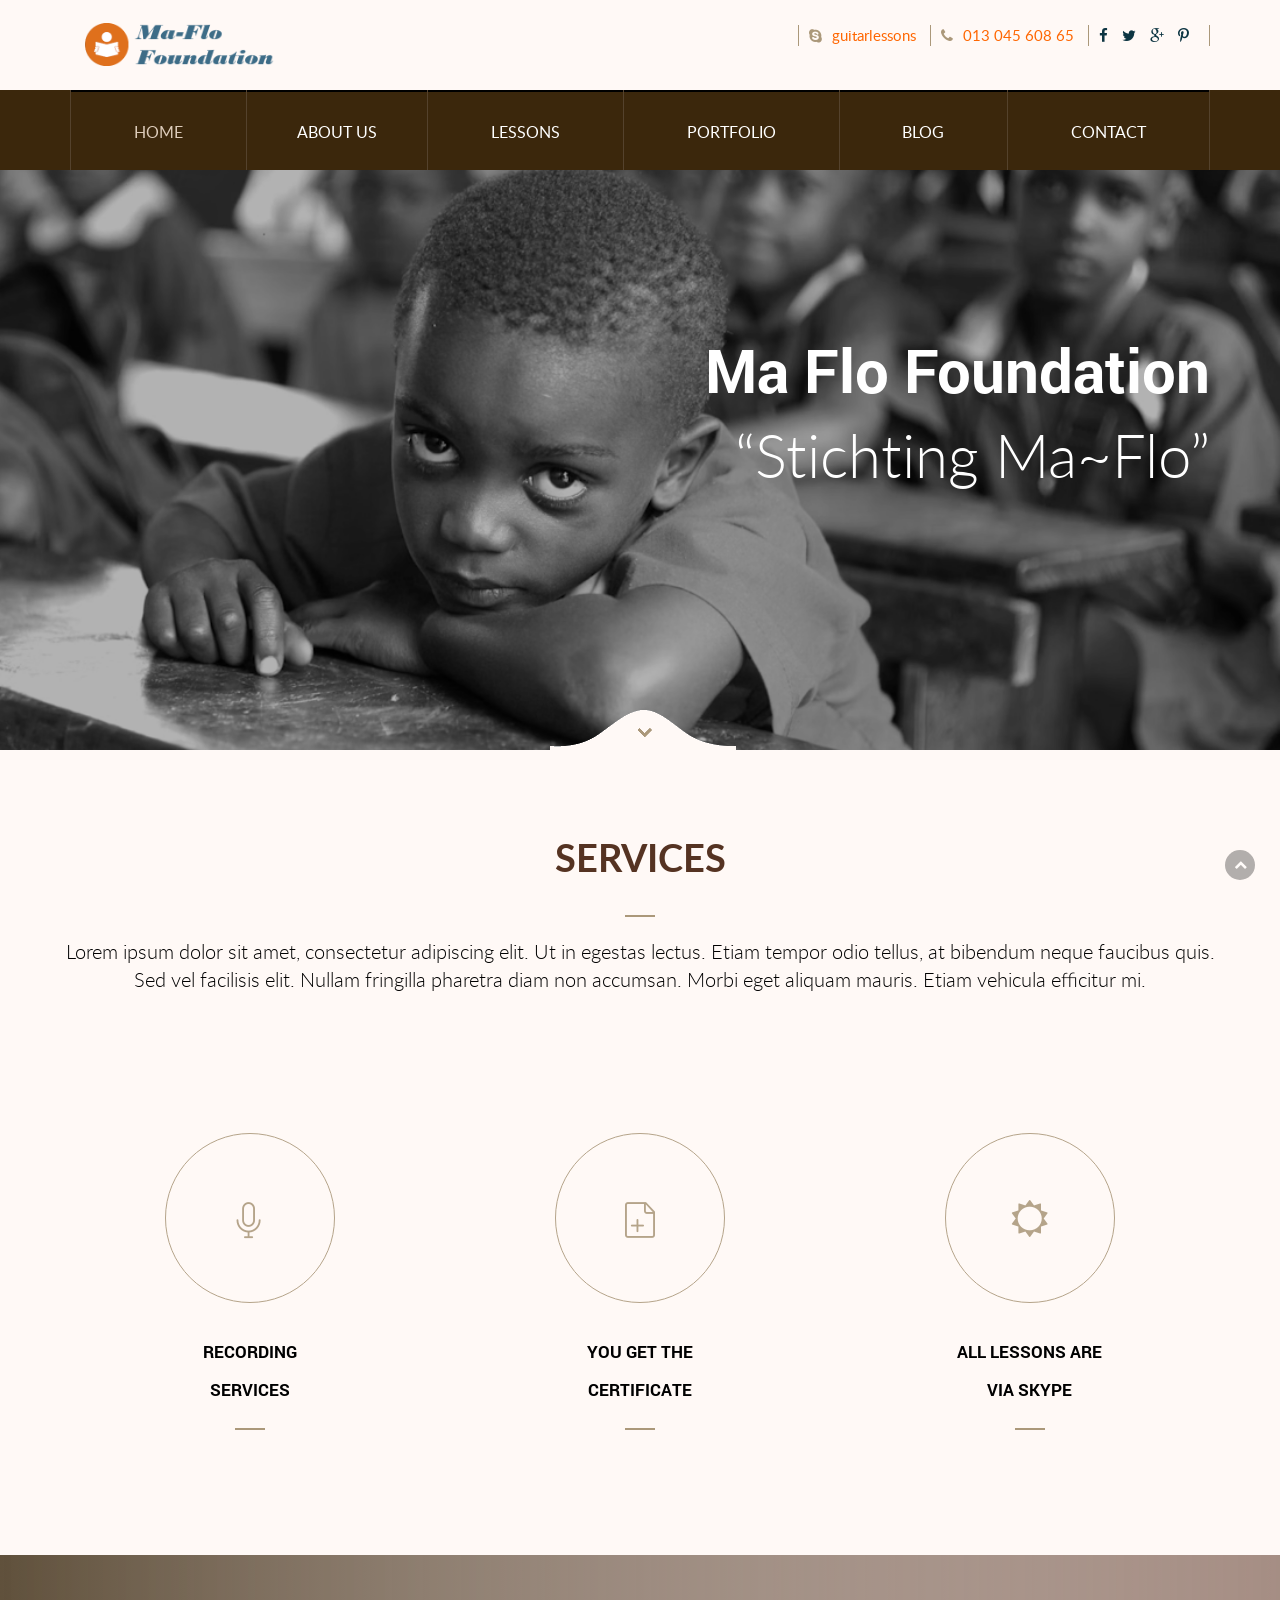
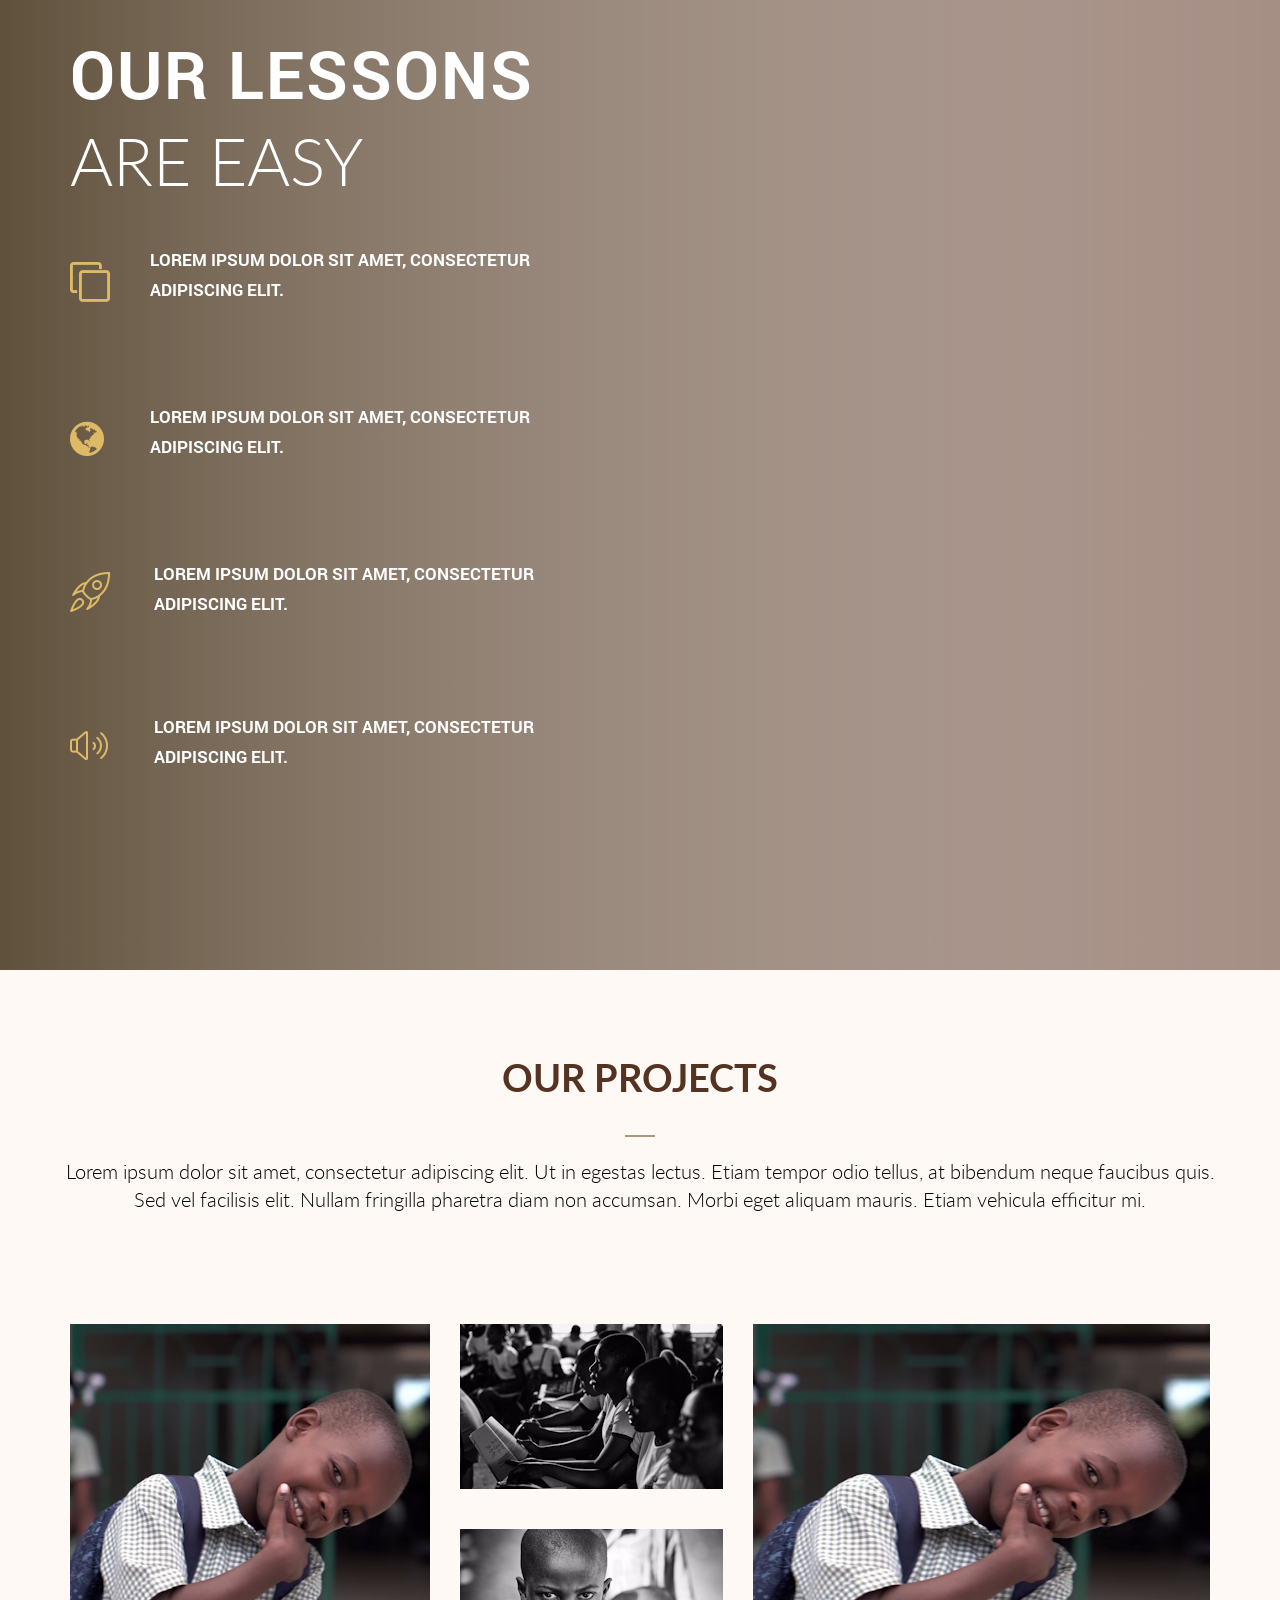
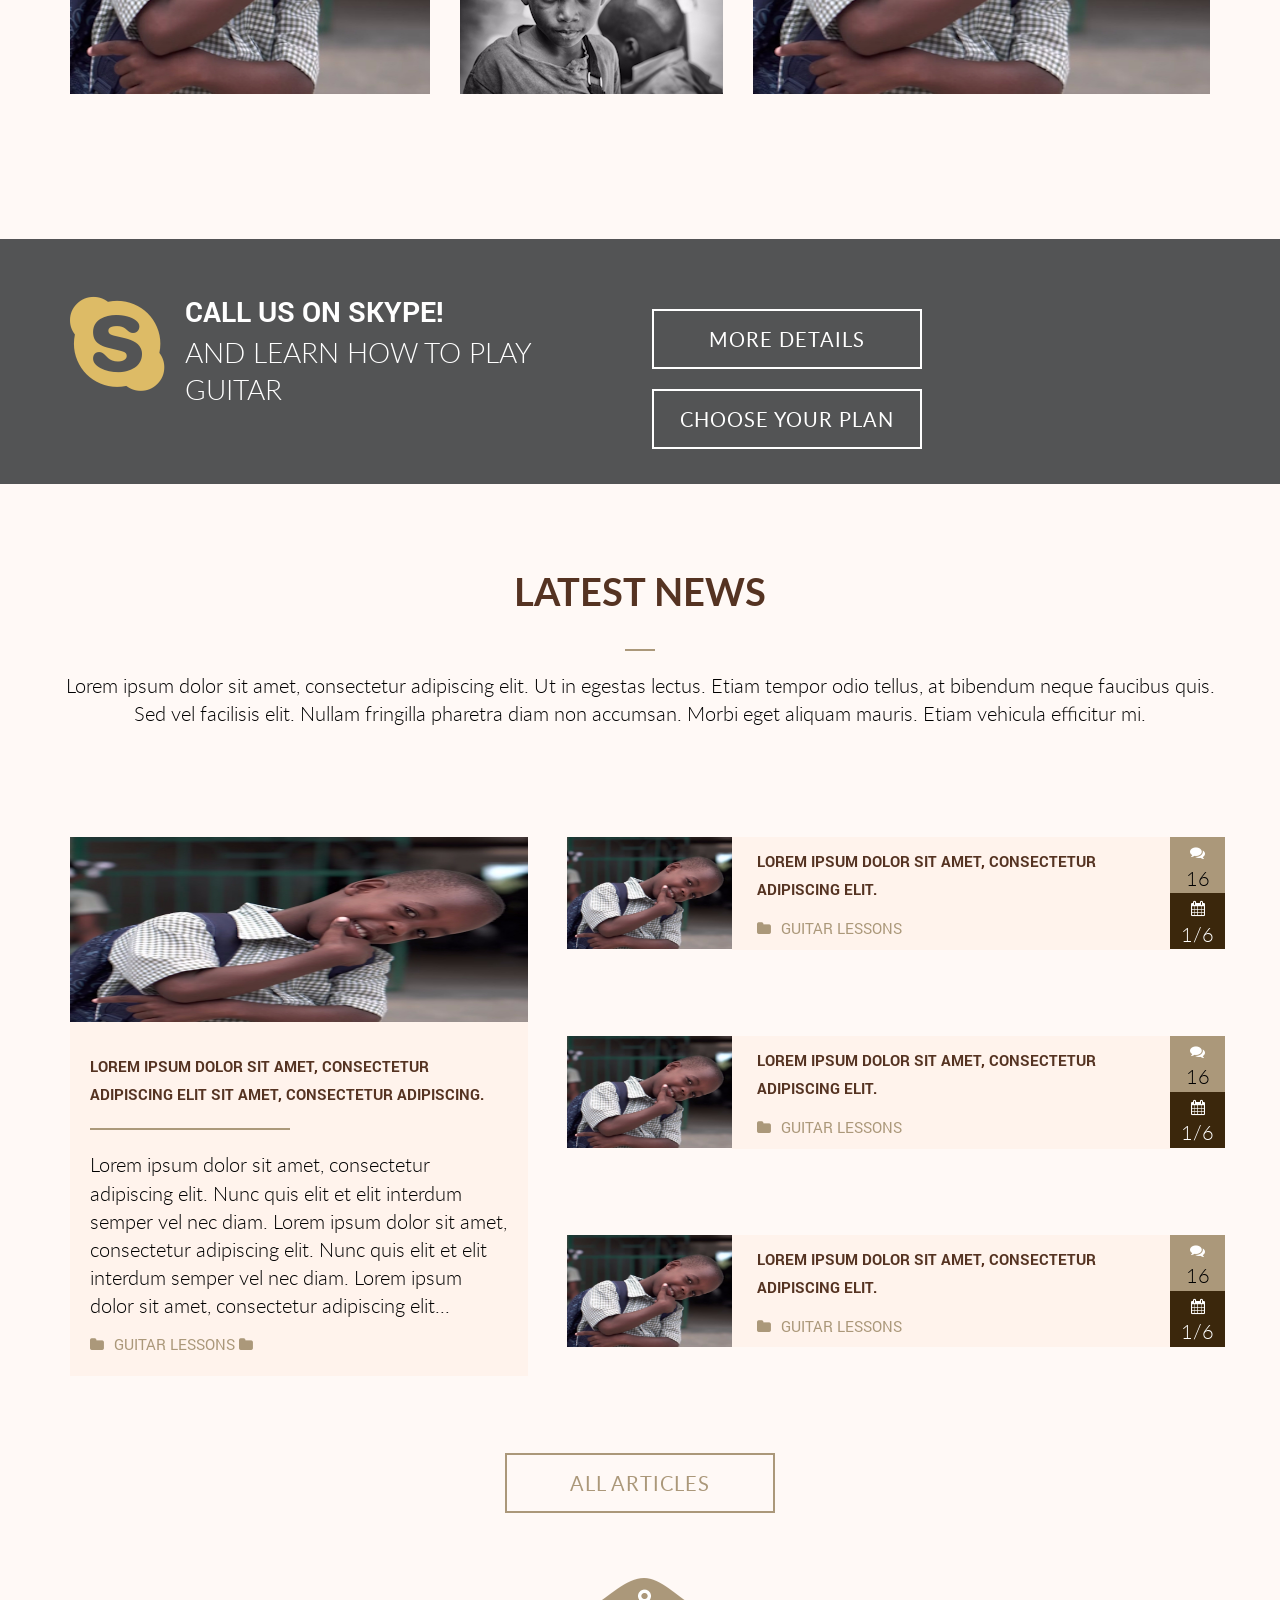
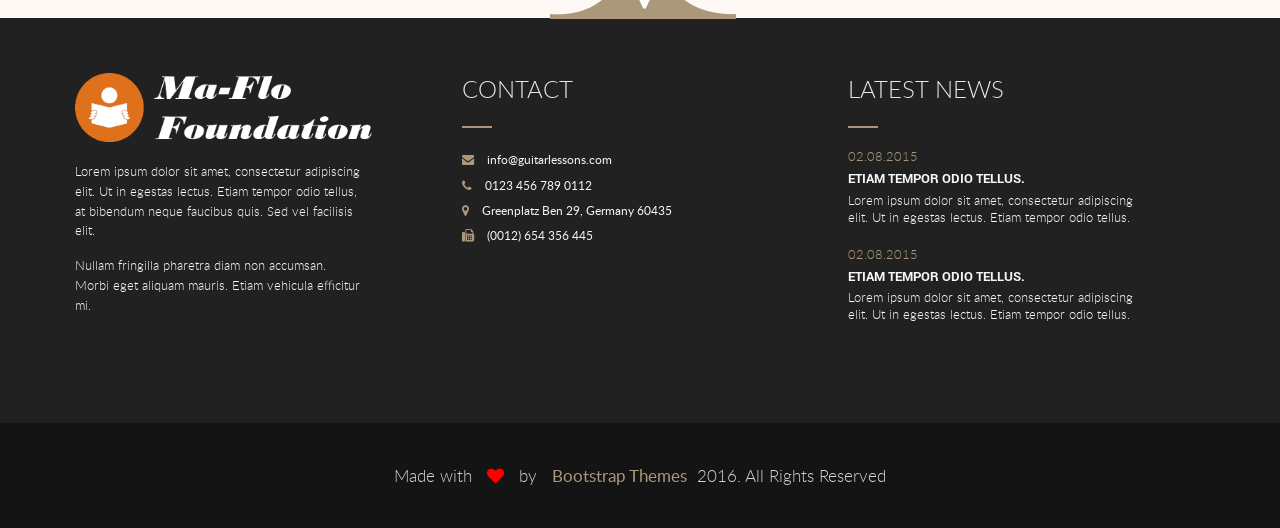
==== commit edbb58f4: "Done: web design" ====
--- a/theme/actual/index.html
+++ b/theme/actual/index.html
@@ -43,7 +43,7 @@
             <div class="container">
                 <div class="nav-top clearfix">
                     <div class="logo">
-                        <a  href="" class="navbar-brand"><img src="assets/images/logo.png" alt="Logo" /></a>
+                        <a  href="" class="navbar-brand"><img src="assets/images/logo-mf-plain.png" alt="Logo" /></a>
                     </div>
 
                     <div class="head_top_social pull-right">
@@ -70,7 +70,7 @@
             <div class="main-nav navbar-collapse collapse">
                 <div class="container">
                     <div class="minilogo">
-                        <a  href="" class="navbar-brand"><img src="assets/images/logo2.png" alt="Logo" /></a>
+                        <a  href="" class="navbar-brand"><img src="assets/images/logo-mf-white.png" alt="Logo" /></a>
                     </div>
                     <ul class="nav nav-justified">
                         <li><a class="active" href="#home">HOME</a></li>
@@ -90,40 +90,13 @@
             <div class="overlay">
                 <div class="container">
                     <div class="row">
+
                         <div class="col-sm-8 col-sm-offset-4">
                             <div class="main_home_content">
                                 <div class="single_home">
                                     <div class="main_home wow fadeInUp" data-wow-duration="700ms">
                                         <h1>Ma Flo Foundation</h1>
                                         <h1 class="subtitle">&ldquo;Stichting Ma~Flo&rdquo;</h1>
-
-										<!--
-                                        <div class="video_play_icon">
-                                            <a href="https://www.youtube.com/embed/_l6CQRHIGyg"><i class="fa fa-play-circle-o"></i></a>
-                                        </div>
-										-->
-
-                                    </div>
-                                </div>
-                                <div class="single_home">
-                                    <div class="main_home wow fadeInUp" data-wow-duration="700ms">
-                                        <h1>CHECK OUR VIDEO</h1>
-                                        <h1 class="subtitle">LEARNING IN 6 WEEKS</h1>
-
-                                        <div class="video_play_icon">
-                                            <a href="https://www.youtube.com/embed/_l6CQRHIGyg"><i class="fa fa-play-circle-o"></i></a>
-                                        </div>
-
-                                    </div>
-                                </div>
-                                <div class="single_home">
-                                    <div class="main_home wow fadeInUp" data-wow-duration="700ms">
-                                        <h1>CHECK OUR VIDEO</h1>
-                                        <h1 class="subtitle">LEARNING IN 6 WEEKS</h1>
-
-                                        <div class="video_play_icon">
-                                            <a href="https://www.youtube.com/embed/_l6CQRHIGyg"><i class="fa fa-play-circle-o"></i></a>
-                                        </div>
 
                                     </div>
                                 </div>
@@ -149,8 +122,8 @@
                             <h2>SERVICES</h2>
                             <div class="separator"></div>
                             <p>Lorem ipsum dolor sit amet, consectetur adipiscing elit. Ut in egestas lectus.
-                                Etiam tempor odio tellus, at bibendum neque faucibus quis. 
-                                Sed vel facilisis elit. Nullam fringilla pharetra diam non accumsan. 
+                                Etiam tempor odio tellus, at bibendum neque faucibus quis.
+                                Sed vel facilisis elit. Nullam fringilla pharetra diam non accumsan.
                                 Morbi eget aliquam mauris. Etiam vehicula efficitur mi.</p>
                         </div>
                         <div class="col-sm-4">
@@ -197,7 +170,7 @@
             <div class="container">
                 <div class="row">
                     <div class="main_lessons">
-                        <div class="col-sm-8 col-sm-offset-1">
+                        <div class="col-sm-12 xcol-sm-offset-1">
                             <div class="main_lessons_area sections">
                                 <div class="lesson_title">
                                     <h1>Our LESSONS</h1>
@@ -227,9 +200,9 @@
                         <div class="head_title text-center">
                             <h2>OUR PROJECTS</h2>
                             <div class="separator"></div>
-                            <p>Lorem ipsum dolor sit amet, consectetur adipiscing elit. Ut in egestas lectus. 
-                                Etiam tempor odio tellus, at bibendum neque faucibus quis. 
-                                Sed vel facilisis elit. Nullam fringilla pharetra diam non accumsan. 
+                            <p>Lorem ipsum dolor sit amet, consectetur adipiscing elit. Ut in egestas lectus.
+                                Etiam tempor odio tellus, at bibendum neque faucibus quis.
+                                Sed vel facilisis elit. Nullam fringilla pharetra diam non accumsan.
                                 Morbi eget aliquam mauris. Etiam vehicula efficitur mi.</p>
                         </div>
 
@@ -239,7 +212,7 @@
                                 <div class="modal-content">
                                     <!--<div class="modal-header">
                                         <button type="button" class="close" data-dismiss="modal" aria-label="Close"><span aria-hidden="true">&times;</span></button>
-                                        
+
                                     </div>-->
                                     <div class="modal-body">
                                         <div class="row">
@@ -256,7 +229,7 @@
                                                     <div class="item active">
                                                         <div class="col-sm-7">
                                                             <div class="single_left_content">
-                                                                <img src="assets/images/blog1.jpg" alt="" />
+                                                                <img src="assets/images/blog-mine.jpg" alt="" />
                                                             </div>
                                                         </div>
                                                         <div class="col-sm-5">
@@ -269,8 +242,8 @@
                                                                     <p class="subtitle">Lorem ipsum dolor sit amet, consec
                                                                         tetur adipiscing elit.</p>
                                                                     <div class="separator2"></div>
-                                                                    <p>Lorem ipsum dolor sit amet, consectetur adipiscing elit. Ut in egestas lectus. 
-                                                                        Etiam tempor odio tellus, at bibendum neque faucibus quis. Sed vel facilisis elit. 
+                                                                    <p>Lorem ipsum dolor sit amet, consectetur adipiscing elit. Ut in egestas lectus.
+                                                                        Etiam tempor odio tellus, at bibendum neque faucibus quis. Sed vel facilisis elit.
                                                                         Nullam fringilla pharetra diam non accumsan. Morbi eget aliquam mauris.
                                                                         Etiam vehicula efficitur mi.</p>
 
@@ -290,7 +263,7 @@
                                                     <div class="item">
                                                         <div class="col-sm-7">
                                                             <div class="single_left_content">
-                                                                <img src="assets/images/blog1.jpg" alt="" />
+                                                                <img src="assets/images/blog-mine.jpg" alt="" />
                                                             </div>
                                                         </div>
                                                         <div class="col-sm-5">
@@ -303,8 +276,8 @@
                                                                     <p class="subtitle">Lorem ipsum dolor sit amet, consec
                                                                         tetur adipiscing elit.</p>
                                                                     <div class="separator2"></div>
-                                                                    <p>Lorem ipsum dolor sit amet, consectetur adipiscing elit. Ut in egestas lectus. 
-                                                                        Etiam tempor odio tellus, at bibendum neque faucibus quis. Sed vel facilisis elit. 
+                                                                    <p>Lorem ipsum dolor sit amet, consectetur adipiscing elit. Ut in egestas lectus.
+                                                                        Etiam tempor odio tellus, at bibendum neque faucibus quis. Sed vel facilisis elit.
                                                                         Nullam fringilla pharetra diam non accumsan. Morbi eget aliquam mauris.
                                                                         Etiam vehicula efficitur mi.</p>
 
@@ -324,7 +297,7 @@
                                                     <div class="item">
                                                         <div class="col-sm-7">
                                                             <div class="single_left_content">
-                                                                <img src="assets/images/blog1.jpg" alt="" />
+                                                                <img src="assets/images/blog-mine.jpg" alt="" />
                                                             </div>
                                                         </div>
                                                         <div class="col-sm-5">
@@ -337,8 +310,8 @@
                                                                     <p class="subtitle">Lorem ipsum dolor sit amet, consec
                                                                         tetur adipiscing elit.</p>
                                                                     <div class="separator2"></div>
-                                                                    <p>Lorem ipsum dolor sit amet, consectetur adipiscing elit. Ut in egestas lectus. 
-                                                                        Etiam tempor odio tellus, at bibendum neque faucibus quis. Sed vel facilisis elit. 
+                                                                    <p>Lorem ipsum dolor sit amet, consectetur adipiscing elit. Ut in egestas lectus.
+                                                                        Etiam tempor odio tellus, at bibendum neque faucibus quis. Sed vel facilisis elit.
                                                                         Nullam fringilla pharetra diam non accumsan. Morbi eget aliquam mauris.
                                                                         Etiam vehicula efficitur mi.</p>
 
@@ -374,8 +347,8 @@
                             <div class="main_portfolio_content">
                                 <div class="single_portfolio_content">
                                     <div class="col-sm-4 col-xs-12">
-                                        <div data-toggle="modal" data-target="#myModal" class="single_content_item">                                           
-                                            <img src="assets/images/blog1.jpg" alt="" />
+                                        <div data-toggle="modal" data-target="#myModal" class="single_content_item">
+                                            <img src="assets/images/blog-mine.jpg" alt="" />
                                             <div class="single_portfolio_overlay">
                                                 <a href=""><i class="fa fa-folder"></i> Music</a>
                                             </div>
@@ -389,7 +362,7 @@
                                                     <div class="single_portfolio_overlay">
                                                         <a href=""><i class="fa fa-folder"></i> Music</a>
                                                     </div>
-                                                </div> 
+                                                </div>
                                             </div>
                                             <div class="col-sm-12 col-xs-12">
                                                 <div data-toggle="modal" data-target="#myModal" class="single_content_item single_content_item2">
@@ -403,7 +376,7 @@
                                     </div>
                                     <div class="col-sm-5 col-xs-12">
                                         <div data-toggle="modal" data-target="#myModal" class="single_content_item">
-                                            <img src="assets/images/blog1.jpg" alt="" />
+                                            <img src="assets/images/blog-mine.jpg" alt="" />
                                             <div class="single_portfolio_overlay">
                                                 <a href=""><i class="fa fa-folder"></i> Music</a>
                                             </div>
@@ -455,9 +428,9 @@
                         <div class="head_title text-center">
                             <h2>LATEST NEWS</h2>
                             <div class="separator"></div>
-                            <p>Lorem ipsum dolor sit amet, consectetur adipiscing elit. Ut in egestas lectus. 
-                                Etiam tempor odio tellus, at bibendum neque faucibus quis. 
-                                Sed vel facilisis elit. Nullam fringilla pharetra diam non accumsan. 
+                            <p>Lorem ipsum dolor sit amet, consectetur adipiscing elit. Ut in egestas lectus.
+                                Etiam tempor odio tellus, at bibendum neque faucibus quis.
+                                Sed vel facilisis elit. Nullam fringilla pharetra diam non accumsan.
                                 Morbi eget aliquam mauris. Etiam vehicula efficitur mi.</p>
                         </div>
 
@@ -467,13 +440,13 @@
                                 <div class="col-sm-5 ">
                                     <div class="single_news_content_left">
                                         <div class="news_content_left_thumbnail">
-                                            <img src="assets/images/blog1.jpg" alt="" />
+                                            <img src="assets/images/blog-mine.jpg" alt="" />
                                         </div>
                                         <div class="news_content_left_content">
                                             <p class="subtitle">Lorem ipsum dolor sit amet, consectetur adipiscing elit sit amet, consectetur adipiscing.</p>
                                             <div class="separator2"></div>
-                                            <p>Lorem ipsum dolor sit amet, consectetur adipiscing elit. Nunc quis elit et elit interdum semper vel nec diam. 
-                                                Lorem ipsum dolor sit amet, consectetur adipiscing elit. Nunc quis elit et elit interdum semper vel nec diam. 
+                                            <p>Lorem ipsum dolor sit amet, consectetur adipiscing elit. Nunc quis elit et elit interdum semper vel nec diam.
+                                                Lorem ipsum dolor sit amet, consectetur adipiscing elit. Nunc quis elit et elit interdum semper vel nec diam.
                                                 Lorem ipsum dolor sit amet, consectetur adipiscing elit...</p>
 
                                             <div class="news_content_left_bottom">
@@ -490,7 +463,7 @@
                                             <div class="row">
                                                 <div class="col-sm-3 col-xs-3 no-padding">
                                                     <div class="single_right_img">
-                                                        <img src="assets/images/blog1.jpg" alt="" />
+                                                        <img src="assets/images/blog-mine.jpg" alt="" />
                                                     </div>
                                                 </div>
                                                 <div class="col-sm-8 col-xs-8 no-padding">
@@ -517,7 +490,7 @@
                                             <div class="row">
                                                 <div class="col-sm-3 col-xs-3 no-padding">
                                                     <div class="single_right_img">
-                                                        <img src="assets/images/blog1.jpg" alt="" />
+                                                        <img src="assets/images/blog-mine.jpg" alt="" />
                                                     </div>
                                                 </div>
                                                 <div class="col-sm-8 col-xs-8 no-padding">
@@ -544,7 +517,7 @@
                                             <div class="row">
                                                 <div class="col-sm-3 col-xs-3 no-padding">
                                                     <div class="single_right_img">
-                                                        <img src="assets/images/blog1.jpg" alt="" />
+                                                        <img src="assets/images/blog-mine.jpg" alt="" />
                                                     </div>
                                                 </div>
                                                 <div class="col-sm-8 col-xs-8 no-padding">
@@ -596,7 +569,7 @@
                                 </div>
                                 <div class="single_test_content">
                                     <p>Lorem ipsum dolor sit amet, consectetur adipiscing elit. Ut in egestas lectus. Etiam tempor odio tellus,
-                                        at bibendum neque faucibus quis. Sed vel facilisis elit. Nullam fringilla pharetra diam non accumsan. 
+                                        at bibendum neque faucibus quis. Sed vel facilisis elit. Nullam fringilla pharetra diam non accumsan.
                                         Morbi eget aliquam mauris. Etiam vehicula efficitur mi.</p>
 
                                     <div class="single_author_content">
@@ -611,7 +584,7 @@
                                 </div>
                                 <div class="single_test_content">
                                     <p>Lorem ipsum dolor sit amet, consectetur adipiscing elit. Ut in egestas lectus. Etiam tempor odio tellus,
-                                        at bibendum neque faucibus quis. Sed vel facilisis elit. Nullam fringilla pharetra diam non accumsan. 
+                                        at bibendum neque faucibus quis. Sed vel facilisis elit. Nullam fringilla pharetra diam non accumsan.
                                         Morbi eget aliquam mauris. Etiam vehicula efficitur mi.</p>
 
                                     <div class="single_author_content">
@@ -655,11 +628,11 @@
                             <div class="col-sm-4">
                                 <div class="single_widget wow fadeIn" data-wow-duration="800ms">
                                     <div class="footer_logo">
-                                        <img src="assets/images/logo2.png" alt="" />
-                                    </div>
-                                    <p>Lorem ipsum dolor sit amet, consectetur adipiscing elit. Ut in egestas lectus. 
+                                        <img src="assets/images/logo-mf-white.png" alt="" />
+                                    </div>
+                                    <p>Lorem ipsum dolor sit amet, consectetur adipiscing elit. Ut in egestas lectus.
                                         Etiam tempor odio tellus, at bibendum neque faucibus quis. Sed vel facilisis elit. </p>
-                                    <p>Nullam fringilla pharetra diam non accumsan. Morbi eget aliquam mauris. 
+                                    <p>Nullam fringilla pharetra diam non accumsan. Morbi eget aliquam mauris.
                                         Etiam vehicula efficitur mi.</p>
                                 </div>
                             </div>
--- a/theme/actual/assets/css/navmenu/styles.css
+++ b/theme/actual/assets/css/navmenu/styles.css
@@ -1,5 +1,6 @@
 :root {
   --navbar-color: #3B270C; /*#032f3e*/
+  --navbar-border-color: #66554499;
   --background-color: #FFF9F6;
 }
 /*html,body {
@@ -61,7 +62,7 @@
 
 .logo {
     float:left;
-    
+
 }
 
 .nav-top {
@@ -168,12 +169,12 @@
 
 .main-nav ul.nav > li {
     vertical-align:top;
-    border-left:1px solid #0d3948;
-        
+    border-left:1px solid var(--navbar-border-color);
+
 }
 .main-nav ul.nav > li:last-child {
-    border-right:1px solid #0d3948;
-        
+    border-right:1px solid var(--navbar-border-color);
+
 }
 
 .main-nav ul.nav > li > a {
@@ -251,7 +252,7 @@
 }
 
 nav.small ul.nav {
-    padding-left:150px
+    padding-left:250px
 }
 
 nav.small .minilogo {
@@ -293,4 +294,4 @@
     nav.small .minilogo {
         display:none
     }
-}+}
--- a/theme/actual/assets/css/style.css
+++ b/theme/actual/assets/css/style.css
@@ -1,9 +1,10 @@
 
 :root {
-  --font-color: #553322cc;
+  --font-color: #553322ff;
   --main-color: #3B270C; /*#032f3e*/
   --background-color: #FFF9F6;
   --section-background: #FFF3EC;
+  --navbar-color: #3B270C; /*#032f3e*/
 }
 
 /*
@@ -34,12 +35,17 @@
     -webkit-user-drag: none;
     user-drag: none;
 }
+a {
+    color: var(--font-color);
+    text-decoration: none
+}
 a,
 a:hover,
 a:active,
 a:focus {
     text-decoration: none;
     outline: none;
+    color: #FF6600;
 }
 a,
 button,
@@ -169,8 +175,9 @@
 }
 p {
     line-height: 1.875rem;
-    font-size: 1.125rem;
-    font-family: 'latolight'; 
+    font-size: 1.36rem;
+    font-family: 'latolight';
+    color: black;
 }
 p:last-child {
     margin-bottom: 0px;
@@ -363,11 +370,11 @@
     color: #fff;
     background-color: #032f3e;
     border-color: #032f3e;
-    transition: .5s;	
+    transition: .5s;
 }
 .btn-primary:hover {
     color: #fff;
-    background-color: #043c4f;	
+    background-color: #043c4f;
 }
 
 .btn_news_color{
@@ -492,9 +499,9 @@
     padding-top: 0px;
     padding-bottom: 0px;
     position: fixed;
-    top: 0; 
-    left: 0; 
-    right: 0; 
+    top: 0;
+    left: 0;
+    right: 0;
     z-index: 300;
     box-shadow: 0 6px 12px rgba(0, 0, 0, .175);
     -webkit-box-shadow: 0 6px 12px rgba(0, 0, 0, .175);
@@ -510,7 +517,7 @@
 
 .navbar-brand {
     padding: 0px 15px;
-    width: 153px;
+    width: 220px;
 }
 
 
@@ -563,7 +570,7 @@
 .main_home h1 {
 	font-size: 4rem;
 }
-	
+
 
 
 /*home section*/
@@ -572,18 +579,28 @@
     background-size: cover;
 }
 
+.footer_logo > img {
+    max-width: 300px;
+}
+
 @media only screen and (max-width: 1200px) {
 	.home {
 		background: url(../images/homebg-newer.avif) no-repeat 65% 100%;
-		background-size: cover;	
+		background-size: cover;
 	}
+    .footer_logo > img {
+        max-width: 190px;
+    }
 }
 
 @media only screen and (max-width: 600px) {
 	.home {
 		background: url(../images/homebg-newer.avif) no-repeat 55% 100%;
-		background-size: cover;	
+		background-size: cover;
 	}
+    .footer_logo > img {
+        max-width: 150px;
+    }
 }
 
 .home .main_home{
@@ -667,7 +684,7 @@
 }
 
 .single_service h3{
-    color: #032f3e;
+    color: #000;
     font-size: 1.125rem;
     max-width: 48%;
     margin: 0 auto;
@@ -676,12 +693,31 @@
 
 /*lessons section css*/
 .lessons{
-    background: url(../images/happy-child-banner.avif) no-repeat top right #775344;
+    position: relative;
+    isolation: isolate;
+    background: linear-gradient(to left, #9C6B5B, #3B270Ccc);
+    background: linear-gradient(to left, white, #3B270Ccc);
     overflow: hidden;
+    xpadding-right: 480px;
+}
+.lessons::after {
+    content: '';
+    position: absolute;
+    z-index: -2;
+
+    xright: -480px;
+    top: 0;
+    bottom: 100%;
+    width: 100%;
+    height: 100%;
+    inset: 0;
+    background: url(../images/happy-child-banner.avif) no-repeat top left #775344;
     background-size: cover;
+    overflow: hidden;
+    mask-image: linear-gradient(to left, rgba(0,0,0,0.66), rgba(0,0,0,0));
 }
 .main_lessons{
-    
+
 }
 .lesson_title{}
 .lesson_title h1{
@@ -707,7 +743,7 @@
     left: 15px;
     top: 20px;
     content: "";
-    background: #fff;
+    /*background: #fff;*/
     width: 2px;
     height: 90%;
 }
@@ -719,8 +755,8 @@
 }
 .lesson_content ul li i{
     font-size: 40px;
-    color: #AB987A;
-    background: #032F3E;
+    color: #ddbb66;
+    /*background: #665544;*/
     width: 36px;
     height: 60px;
     line-height: 60px;
@@ -743,7 +779,7 @@
 	background-color: var(--background-color);
 }
 .main_portfolio{
-	
+
 }
 .main_portfolio_content_area{}
 .single_portfolio_content{}
@@ -758,7 +794,7 @@
     opacity: 1;
 }
 .single_content_item2{
-    position: relative;   
+    position: relative;
     margin-bottom: 40px;
 }
 .single_content_item2 img{
@@ -872,7 +908,7 @@
 }
 .single_callus .skypeicon_left i{
     font-size: 110px;
-    color: #00aff0;
+    color: #ddbb66;
 }
 .single_callus .skypeicon_right{
     width:80%;
@@ -901,12 +937,13 @@
 }
 
 .news_content_left_content{
-    padding: 30px 20px 20px 20px;  
+    padding: 30px 20px 20px 20px;
 }
 p.subtitle{
     font-size:1rem;
     text-transform: uppercase;
     font-family: 'robotobold';
+    color: var(--font-color);
 }
 
 .bottom_btn_area_content{
@@ -917,13 +954,13 @@
   float:left;
   display: inline-block;
   width:90%;
-  
+
 }
 .bottom_btn_area_content a.news_right_icon{
   float:right;
   width:10%;
   display: inline-block;
-  
+
 }*/
 a.news_icon{
     text-transform: uppercase;
@@ -957,8 +994,11 @@
 
 }
 .single_news_right_content .single_icon_area .single_icon_content_calander{
-    background: #032f3e;
+    background: var(--main-color);
     color:#fff;
+}
+.single_news_right_content .single_icon_area .single_icon_content_calander p {
+    color: white;
 }
 
 
@@ -1034,7 +1074,7 @@
     color:#e8e8e8;
 }
 .footer_widget .main_widget{
-    padding:55px 20px 80px 20px; 
+    padding:55px 20px 80px 20px;
     overflow: hidden;
 }
 .footer_title_left{
